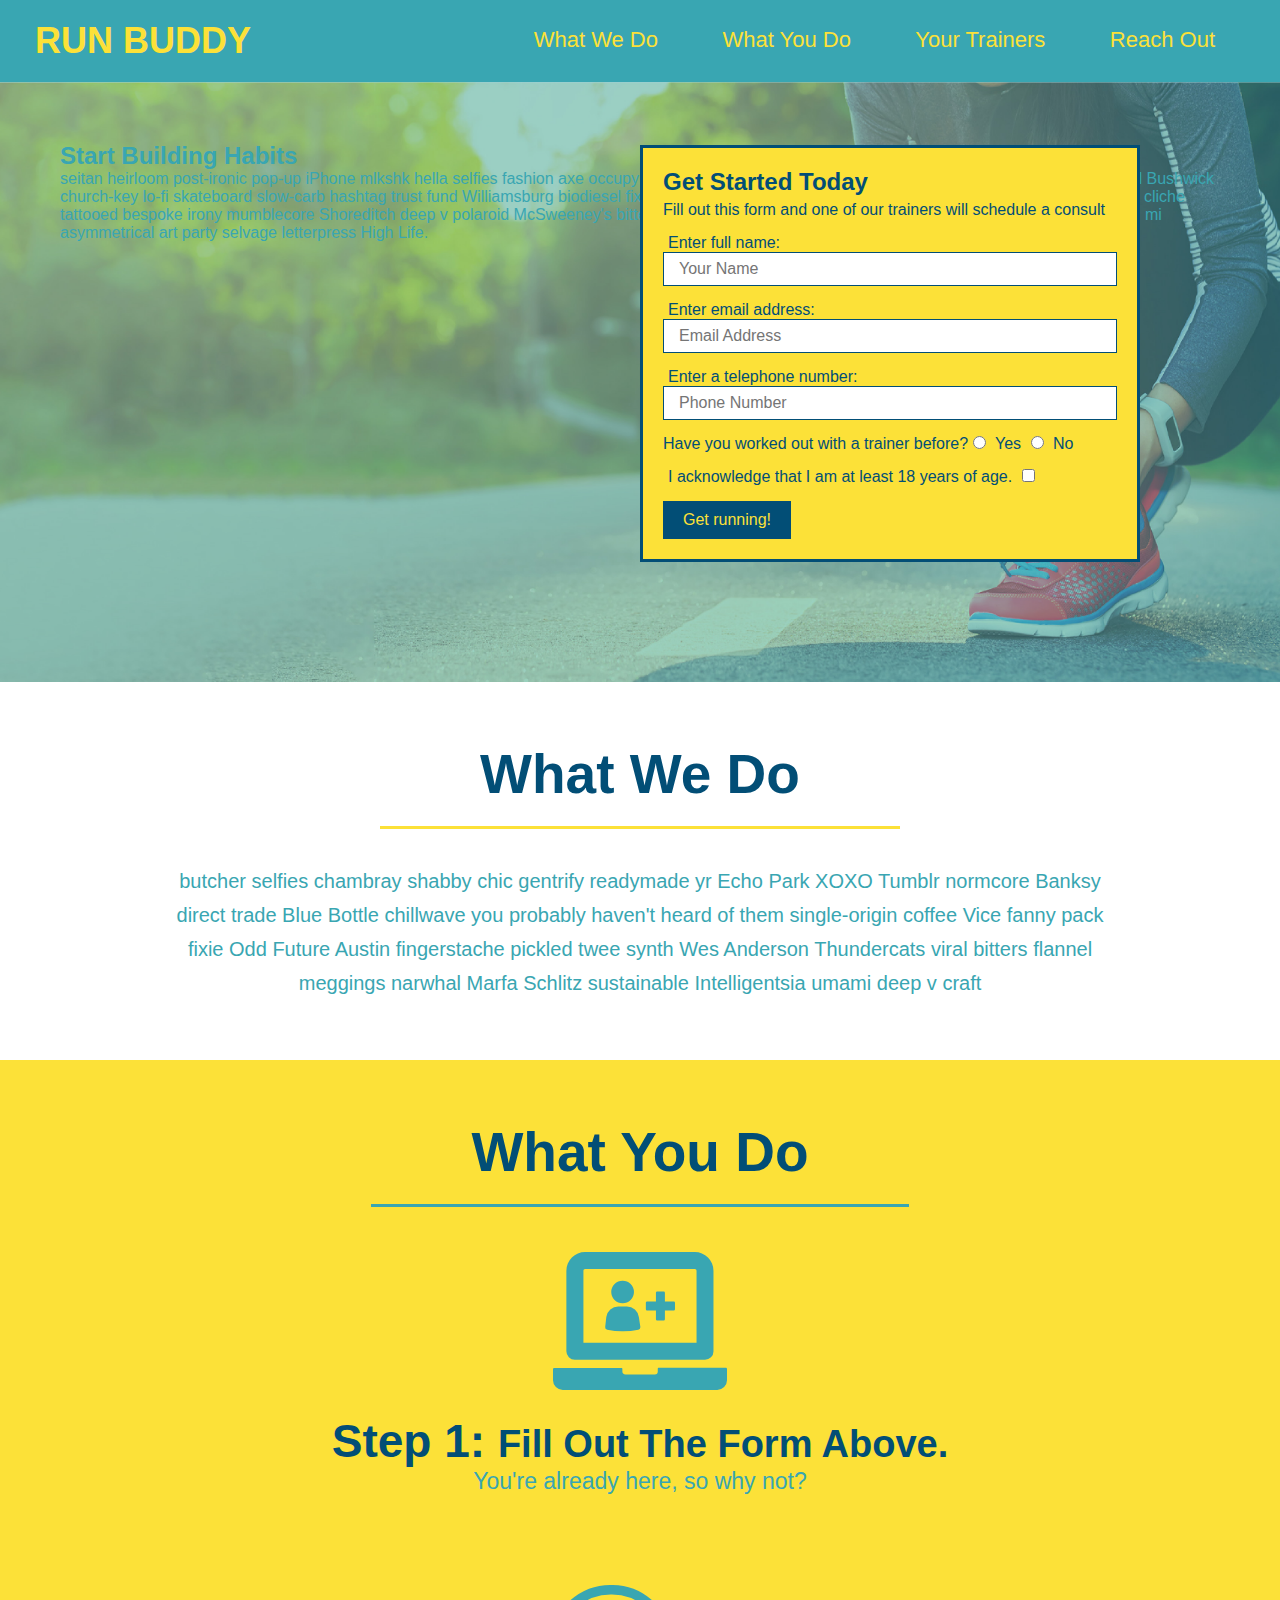
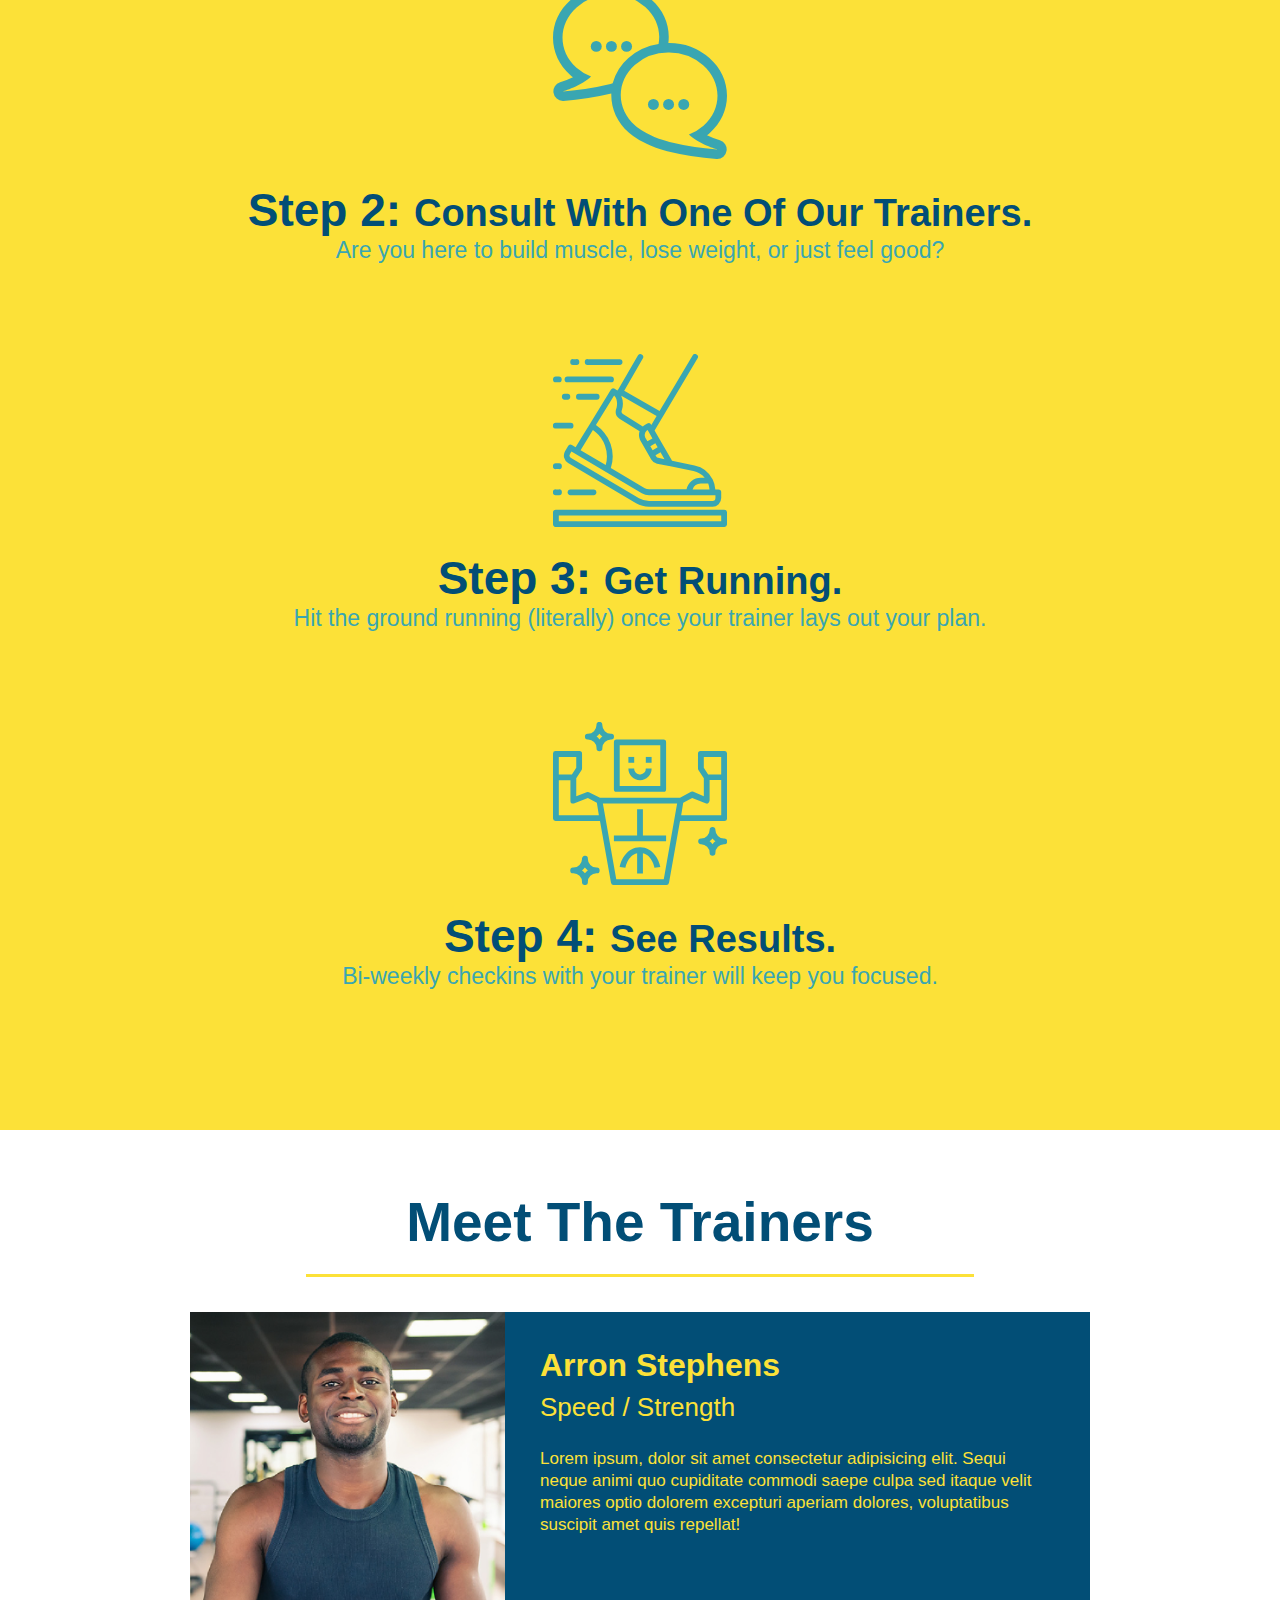
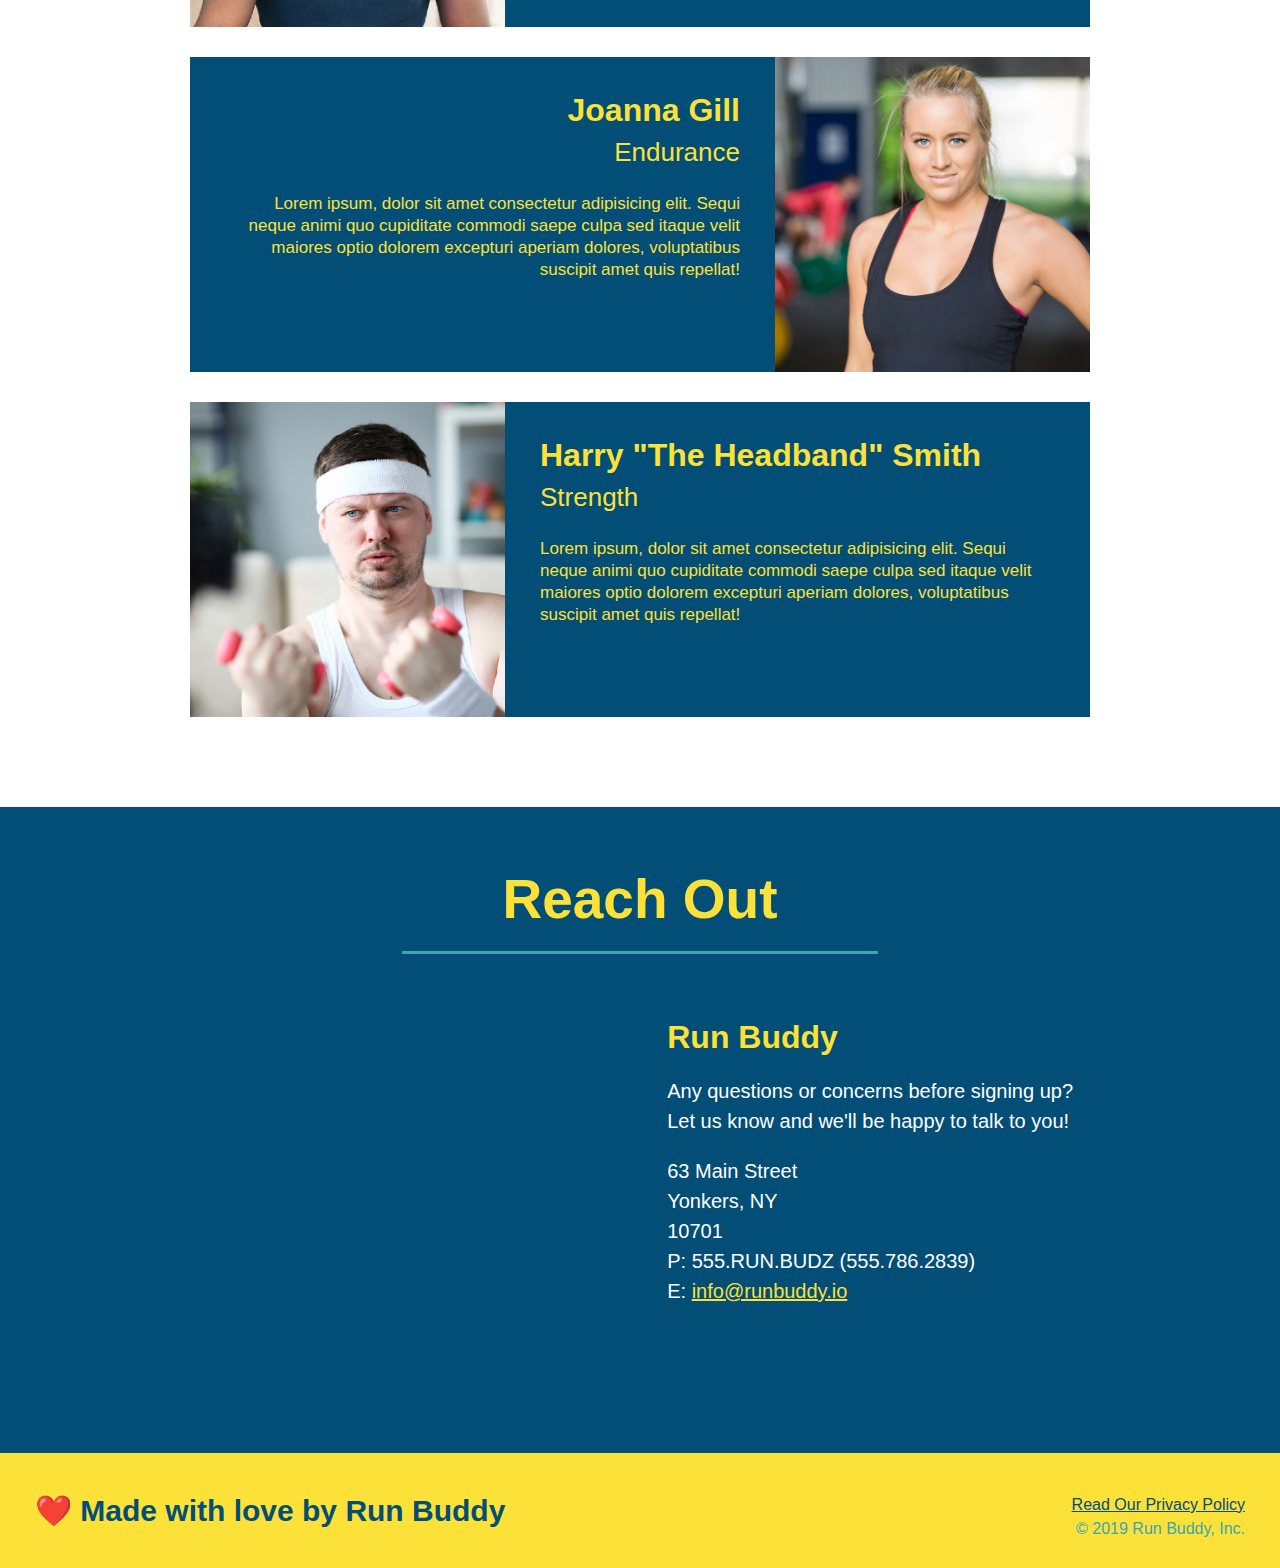
==== index.html @ 7b4b6ad9 "added content to hero, replace image" ====
<!DOCTYPE html>
<html lang="en">
<head>
    <meta charset="UTF-8" />

    <title>Run Buddy</title>

    <link rel="stylesheet" href="./assets/css/style.css" />
    
</head>

<body>
    <!--navigation-->
    <header>
        <h1>
            <a href="/">RUN BUDDY</a>
        </h1>
        <nav>
            <ul>
                <li>
                    <a href="#what-we-do">What We Do</a>
                </li>
                <li>
                    <a href="#what-you-do">What You Do</a>
                </li>
                <li>
                    <a href="#your-trainers">Your Trainers</a>
                </li>
                <li>
                    <a href="#reach-out">Reach Out</a>
                </li>
            </ul>
        </nav>
    </header>

    <!--Fill out form-->
    <section class="hero">
        <div class="hero-cta">
            <h2>Start Building Habits</h2>
            <p>seitan heirloom post-ironic pop-up iPhone mlkshk hella selfies fashion axe occupy readymade put a bird on it messenger bag Wes Anderson Schlitz plaid Bushwick church-key lo-fi skateboard slow-carb hashtag trust fund Williamsburg biodiesel fixie farm-to-table 8-bit banjo XOXO Banksy chillwave bicycle rights retro cliche tattooed bespoke irony mumblecore Shoreditch deep v polaroid McSweeney's bitters cray gentrify tofu Marfa you probably haven't heard of them yr banh mi asymmetrical art party selvage letterpress High Life.</p>
        </div>
        <div class="hero-form">
            <h3> Get Started Today</h3>
            <p>Fill out this form and one of our trainers will schedule a consult</p>
            <form>
                <label for="name">Enter full name:</label>
                <input type ="text" placeholder="Your Name" name="name" id="name" class="form-input"/>
                <label for="email">Enter email address:</label>
                <input type="email" placeholder="Email Address" name="email" id="email" class="form-input"/>
                <label for="phone">Enter a telephone number:</label>
                <input type="tel" placeholder="Phone Number" name="phone" id="phone" class="form-input"/>
                <p>
                    Have you worked out with a trainer before?
                    <input type="radio" name="trainer-confirm" id="trainer-yes" />
                    <label for="trainer-yes">Yes</label>
                    <input type="radio" name="trainer-confirm" id="trainer-no" />
                    <label for="trainer-no">No</label>
                </p>
                <p>
                    <label for="checkbox" >
                    I acknowledge that I am at least 18 years of age.
                    </label>
                    <input type="checkbox" name="age-confirm" id="checkbox" />
                </p>
                <button type="submit">
                    Get running!
                </button>

            </form>
        </div>
    </section>

    <!--'what we do' section-->
    <section id="what-we-do" class="intro">
         <h2 class="section-title primary-border">What We Do</h2>
         <p>
            butcher selfies chambray shabby chic gentrify readymade yr Echo Park XOXO Tumblr normcore Banksy direct trade Blue Bottle chillwave you probably haven't heard of them single-origin coffee Vice fanny pack fixie Odd Future Austin fingerstache pickled twee synth Wes Anderson Thundercats viral bitters flannel meggings narwhal Marfa Schlitz sustainable Intelligentsia umami deep v craft
         </p>
    </section>
    

    <!--'what you do' section-->
    <section id="what-you-do" class="steps">
        <h2 class="section-title secondary-border">What You Do</h2>
        
        <div>
            <img src="./assets/images/step-1.svg" alt="" />
            <h3>Step 1: <span>Fill Out The Form Above.</span></h3>
            <p>You're already here, so why not?</p>
        </div>

        <div>
            <img src="./assets/images/step-2.svg" alt="" />
            <h3>Step 2: <span>Consult With One Of Our Trainers.</span></h3>
            <p>Are you here to build muscle, lose weight, or just feel good?</p>
        </div>

        <div>
            <img src="./assets/images/step-3.svg" alt="" />
            <h3>Step 3: <span>Get Running.</span></h3>
            <p>Hit the ground running (literally) once your trainer lays out your plan.</p>
        </div>

        <div>
            <img src="./assets/images/step-4.svg" alt="" />
            <h3>Step 4: <span>See Results.</span></h3>
            <p>Bi-weekly checkins with your trainer will keep you focused.</p>
        </div>
    </section>
    
    <!--'meet the trainers' section-->
    <section id="your-trainers" class="trainers">
        <h2 class="section-title primary-border">
            Meet The Trainers
        </h2>
        <!--First Trainer-->
        <article class="trainer">
            <img src="./assets/images/trainer-1.jpg" alt="Arron Stephens" />
            <div class="trainer-bio text-left">
                <h3>Arron Stephens</h3>
                <h4>Speed / Strength</h4>
                <p>
                    Lorem ipsum, dolor sit amet consectetur adipisicing elit. Sequi neque animi quo cupiditate commodi saepe culpa sed
                    itaque velit maiores optio dolorem excepturi aperiam dolores, voluptatibus suscipit amet quis repellat!
                </p>
            </div>
        </article>
        <!--second trainer-->
        <article class="trainer"> 
            <div class="trainer-bio text-right">
                <h3>Joanna Gill</h3>
                <h4>Endurance</h4>
                <p>
                    Lorem ipsum, dolor sit amet consectetur adipisicing elit. Sequi neque animi quo cupiditate commodi saepe culpa sed
                    itaque velit maiores optio dolorem excepturi aperiam dolores, voluptatibus suscipit amet quis repellat!
                </p>
            </div>
            <img src="./assets/images/trainer-2.jpg" alt="Joanna Gill" />
        </article>
        <!--Third Trainer-->
        <article class="trainer">
            <img src="./assets/images/trainer-3.jpg" alt="Harry 'The Headband' Smith" />
            <div class="trainer-bio text-left">
                <h3>Harry "The Headband" Smith</h3>
                <h4>Strength</h4>
                <p>
                    Lorem ipsum, dolor sit amet consectetur adipisicing elit. Sequi neque animi quo cupiditate commodi saepe culpa sed
                    itaque velit maiores optio dolorem excepturi aperiam dolores, voluptatibus suscipit amet quis repellat!
                </p>
            </div>
        </article>


    </section>
    
    <!--'reach out' section-->
    <section id="reach-out" class="contact">
        <h2 class="section-title secondary-border">Reach Out</h2>
        <!--Map-->
        <div class="contact-info">
            <iframe src="https://www.google.com/maps/embed?pb=!1m18!1m12!1m3!1d188.3835367215967!2d-73.90098432814024!3d40.93467358596759!2m3!1f0!2f0!3f0!3m2!1i1024!2i768!4f13.1!3m3!1m2!1s0x89c2f270a17b4fbf%3A0x2b8d493e94a86e00!2s63%20Main%20St%2C%20Yonkers%2C%20NY%2010701!5e0!3m2!1sen!2sus!4v1645536592309!5m2!1sen!2sus"
            width="600" 
            height="450" 
            style="border:0;"
            allowfullscreen=""
            loading="lazy">
            </iframe>

        <!--Contact info-->
        <div>
            <h3>Run Buddy</h3>
            <p>
                Any questions or concerns before signing up?
                <br />
                Let us know and we'll be happy to talk to you!
            </p>
            <address>
                63 Main Street <br />
                Yonkers, NY<br />
                10701<br />
                P: 555.RUN.BUDZ (555.786.2839)<br />
                E: <a href="mailto:info@runbuddy.io">info@runbuddy.io</a>
            </address>
        </div>
        </div>
    </section>
    
    <!--footer-->
    <footer>
        <h2>❤️ Made with love by Run Buddy</h2>
        <div>
            <a href="./privacy-policy.html">Read Our Privacy Policy</a><br />
            &copy; 2019 Run Buddy, Inc.
        </div>
        
    </footer>
</body>
</html>
---- assets/css/style.css ----
* {
    margin: 0;
    padding: 0;
    box-sizing: border-box;
}


body {
    font-family: Arial, Helvetica, sans-serif;
    color: #39a6b2;
}

header {
    padding: 20px 35px;
    background-color: #39a6b2;
}

header h1 {
    font-weight: bold;
    font-size: 36px;
    color: #fce138;
    margin: 0;
    display: inline;
}

header a {
    text-decoration: none;
    color: #fce138;

}

header nav {
    float: right;
    margin: 7px 0;
}

header nav ul li {
    display: inline;
}

header nav ul li a {
    margin: 0 30px;
    font-weight: lighter;
    font-size: 22px;
}

footer {
    background: #fce138;
    width: 100%;
    padding: 40px 35px;
}

footer h2 {
    display: inline;
    color:#024e76;
    font-size: 30px;
    margin: 0;
}

footer div {
    float: right;
    line-height: 1.5;
    text-align: right;
}

footer a {
    color: #024e76;
}

section {
    padding:  60px;
}

.hero {
    background-image: url("../images/hero-bg.jpg");
    height: 600px;
    background-size: cover;
    background-position: center;
    position: relative;
}

.hero-form {
    color: #024e76;
    background-color: #fce138;
    padding: 20px;
    width: 500px;
    border: solid 3px #024e76;
    position: absolute;
    bottom: 120px;
    right: 140px;

}

.hero-form h3 {
    font-size: 24px;
    margin: 0;
}

.hero-form p {
    margin: 5px 0 15px 0;
}

.form-input {
    border: 1px solid #024e76;
    display: block;
    padding: 7px 15px;
    font-size: 16px;
    color: #024e76;
    width: 100%;
    margin-bottom: 15px;
}

.hero-form label {
    margin: 0 5px;
}

.hero-form button {
    background-color: #024e76;
    color: #fce138;
    padding: 10px 20px;
    border: none;
    font-size: 16px;
}

.intro {
    text-align: center;
}

.section-title {
    font-size: 55px;
    color: #024e76;
    margin-bottom: 35px;
    padding: 0 100px 20px 100px;
    border-bottom: 3px solid;
    display: inline-block;
}

.primary-border {
    border-color: #fce138;
}

.secondary-border {
    border-color: #39a6b2;
}

.intro p {
    line-height: 1.7;
    color: #39a6b2;
    width: 80%;
    font-size: 20px;
    margin: 0 auto;

}
.steps {
    text-align: center;
    background: #fce138;
}

.steps div {
    margin-bottom: 80px;
}

.steps img {
    width: 15%;
    margin: 10px 0;
}

.steps h3 {
    color: #024e76;
    font-size: 46px;
    margin-top: 10px;
}

.steps p {
    color: #39a6b2;
    font-size: 23px;
}

.steps span {
    font-size: 38px;
}

/*Trainers*/
.trainers {
    text-align: center;
}

.trainer {
    width: 900px;
    margin: 0 auto 30px auto;
    background: #024e76;
    color: #fce138;
    overflow: auto;
}

.trainer img {
    width: 35%;
    float: left;
}

.trainer-bio {
    padding: 35px;
    float: left;
    width: 65%;
}

.text-left {
    text-align: left;
}

.text-right {
    text-align: right;
}

.trainer-bio h3 {
    font-size: 32px;
    margin-bottom: 8px;
}

.trainer-bio h4 {
    font-weight: lighter;
    font-size: 26px;
    margin-bottom: 25px;
}

.trainer-bio p {
    font-size: 17px;
    line-height: 1.3;
}

/* Reach out */
.contact {
    text-align: center;
    background: #024e76;
}

.contact h2 {
    color: #fce138;
}

.contact-info iframe {
    width: 400px;
    height: 400px;
}

.contact-info div {
    width: 410px;
    display: inline-block;
    vertical-align: top;
    text-align: left;
    margin: 30px 0 0 60px;
    color: white;
}

.contact-info h3 {
    color: #fce138;
    font-size: 32px;
}

.contact-info p, .contact-info address {
    margin: 20px 0;
    line-height: 1.5;
    font-size: 20px;
    font-style: normal;
}

.contact-info a {
    color: #fce138;
}
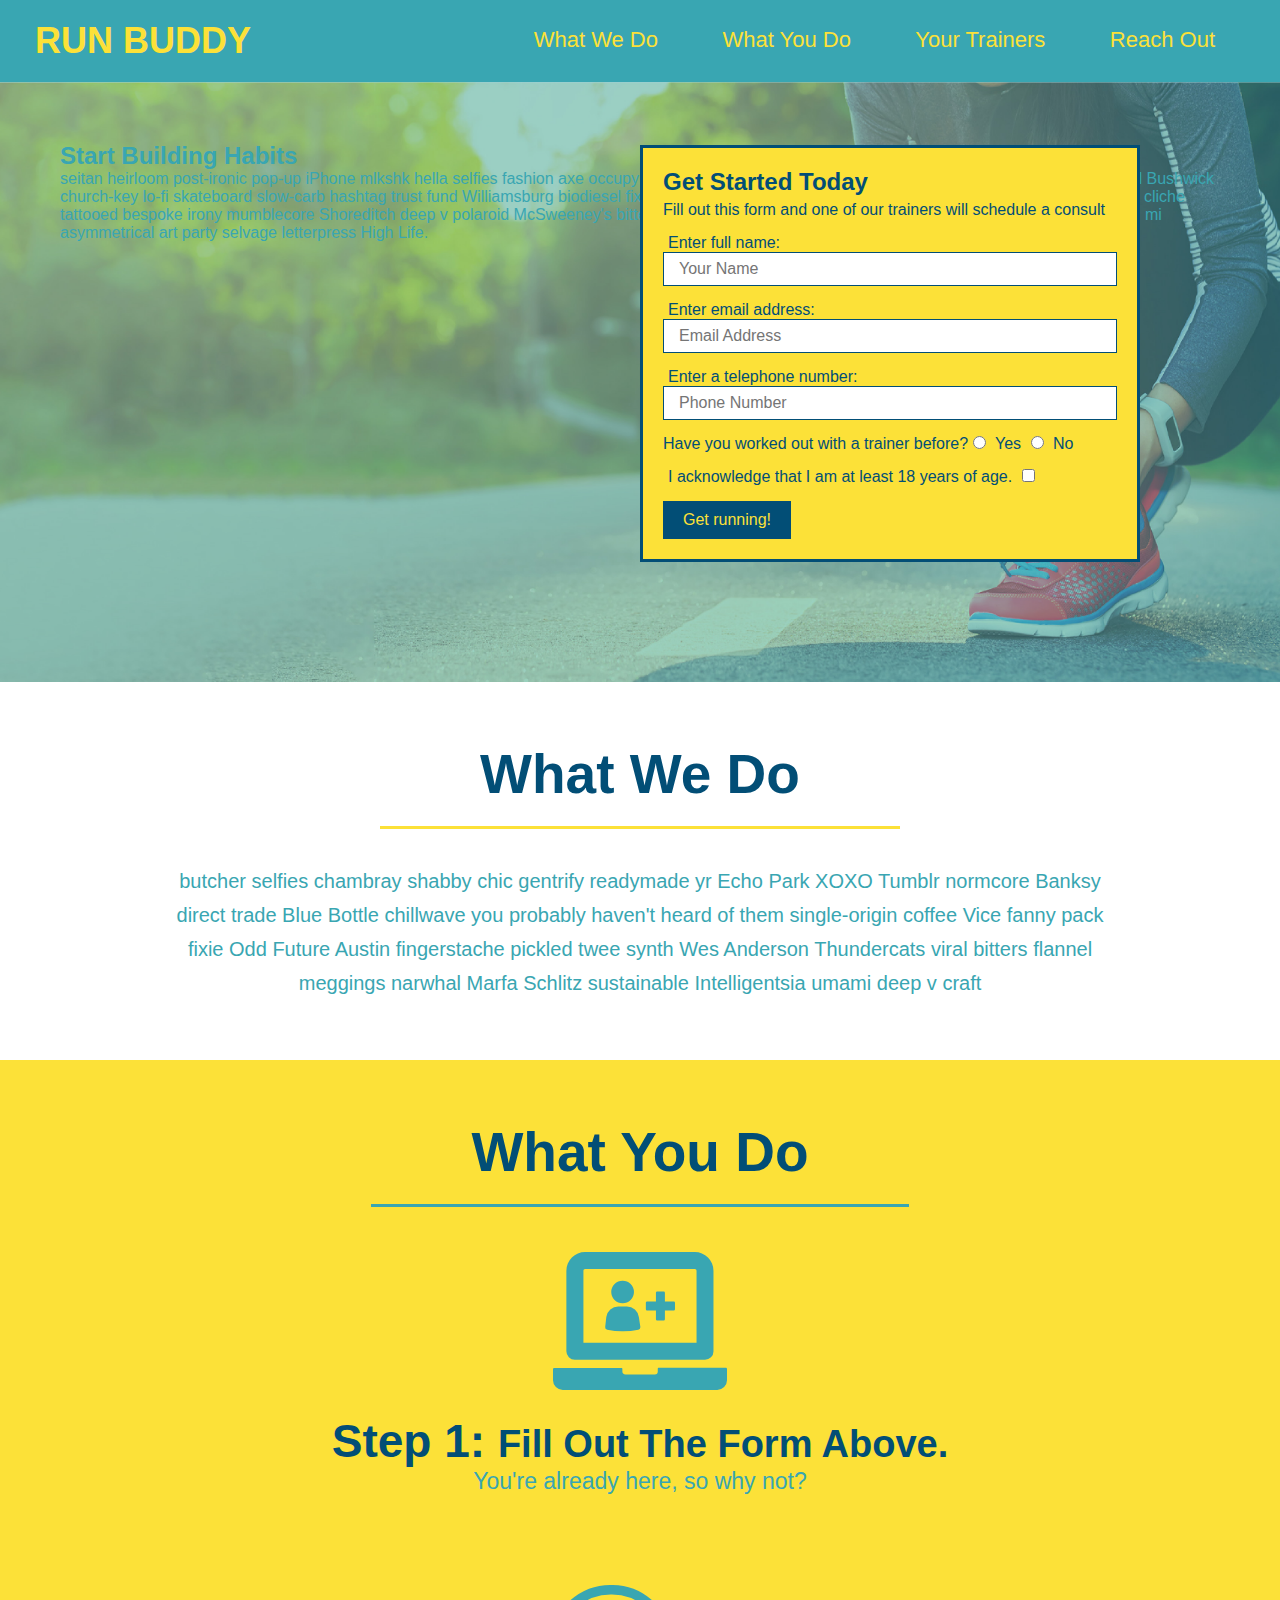
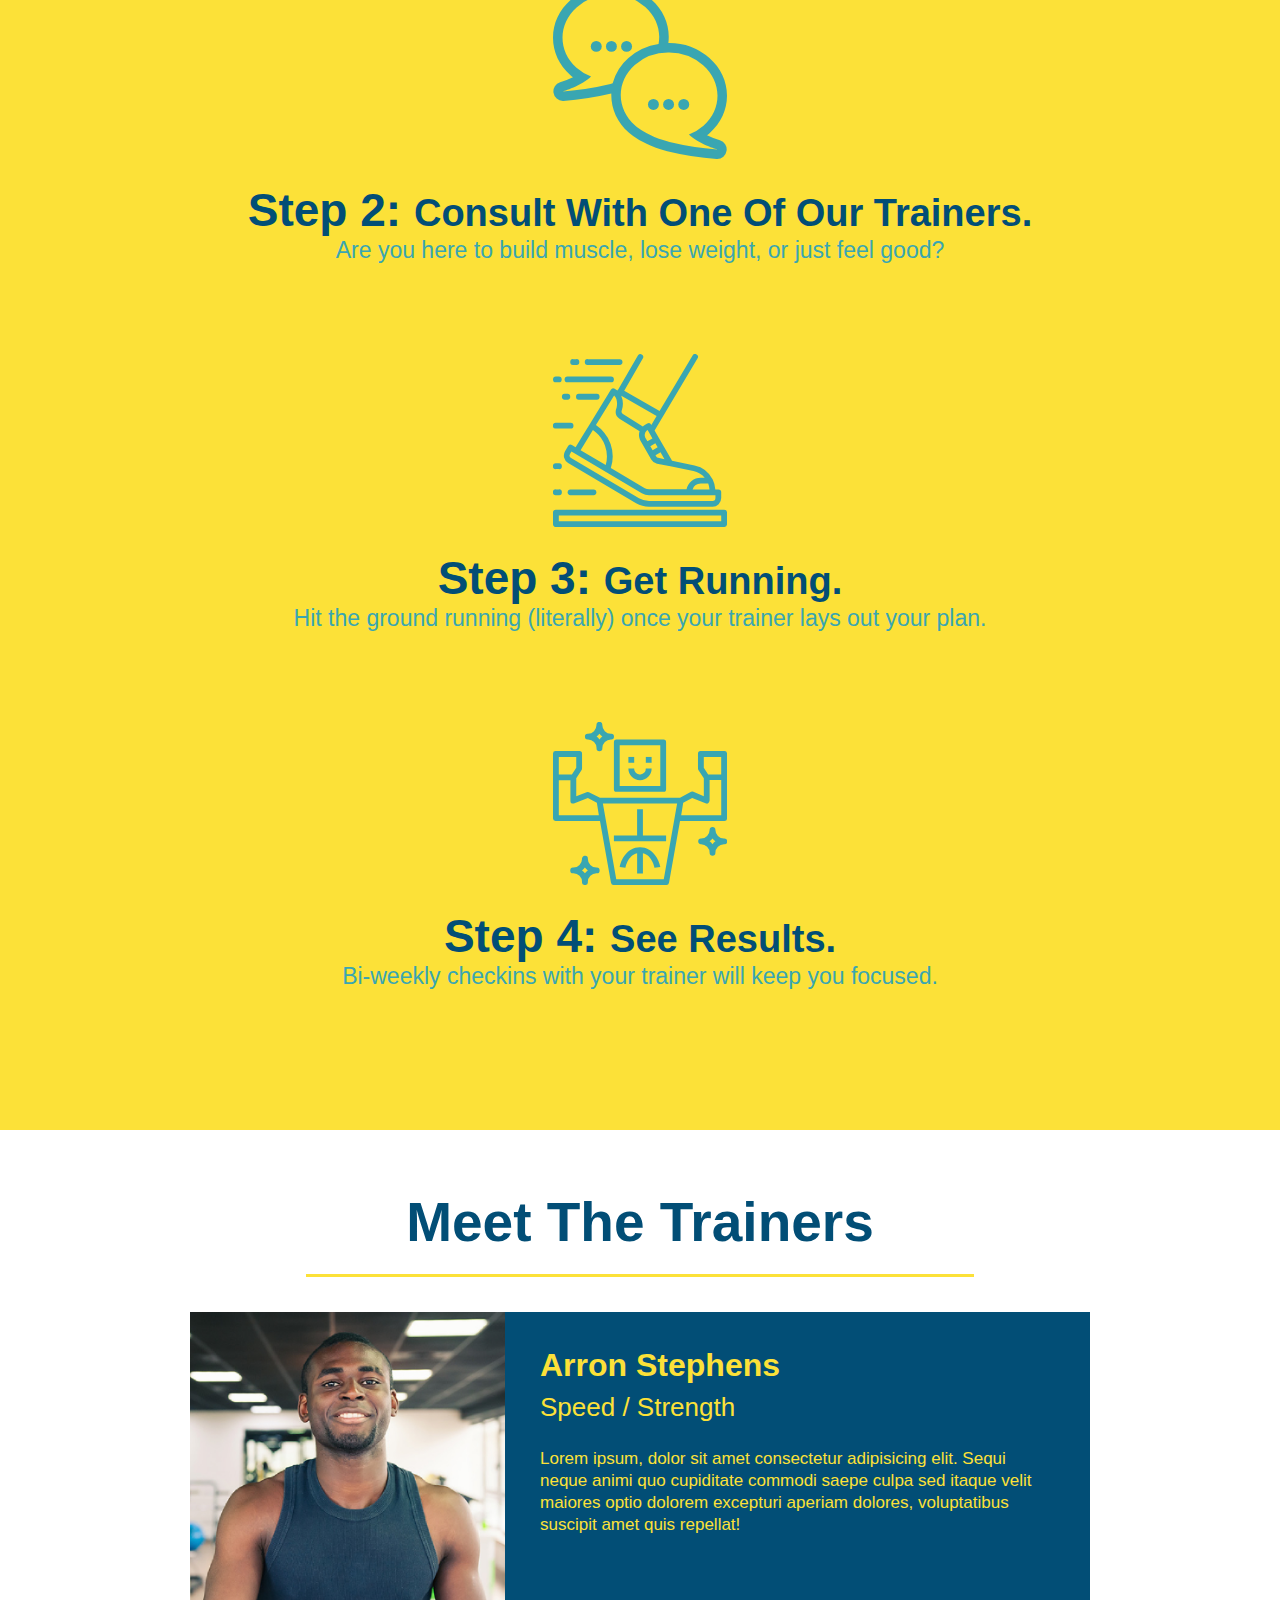
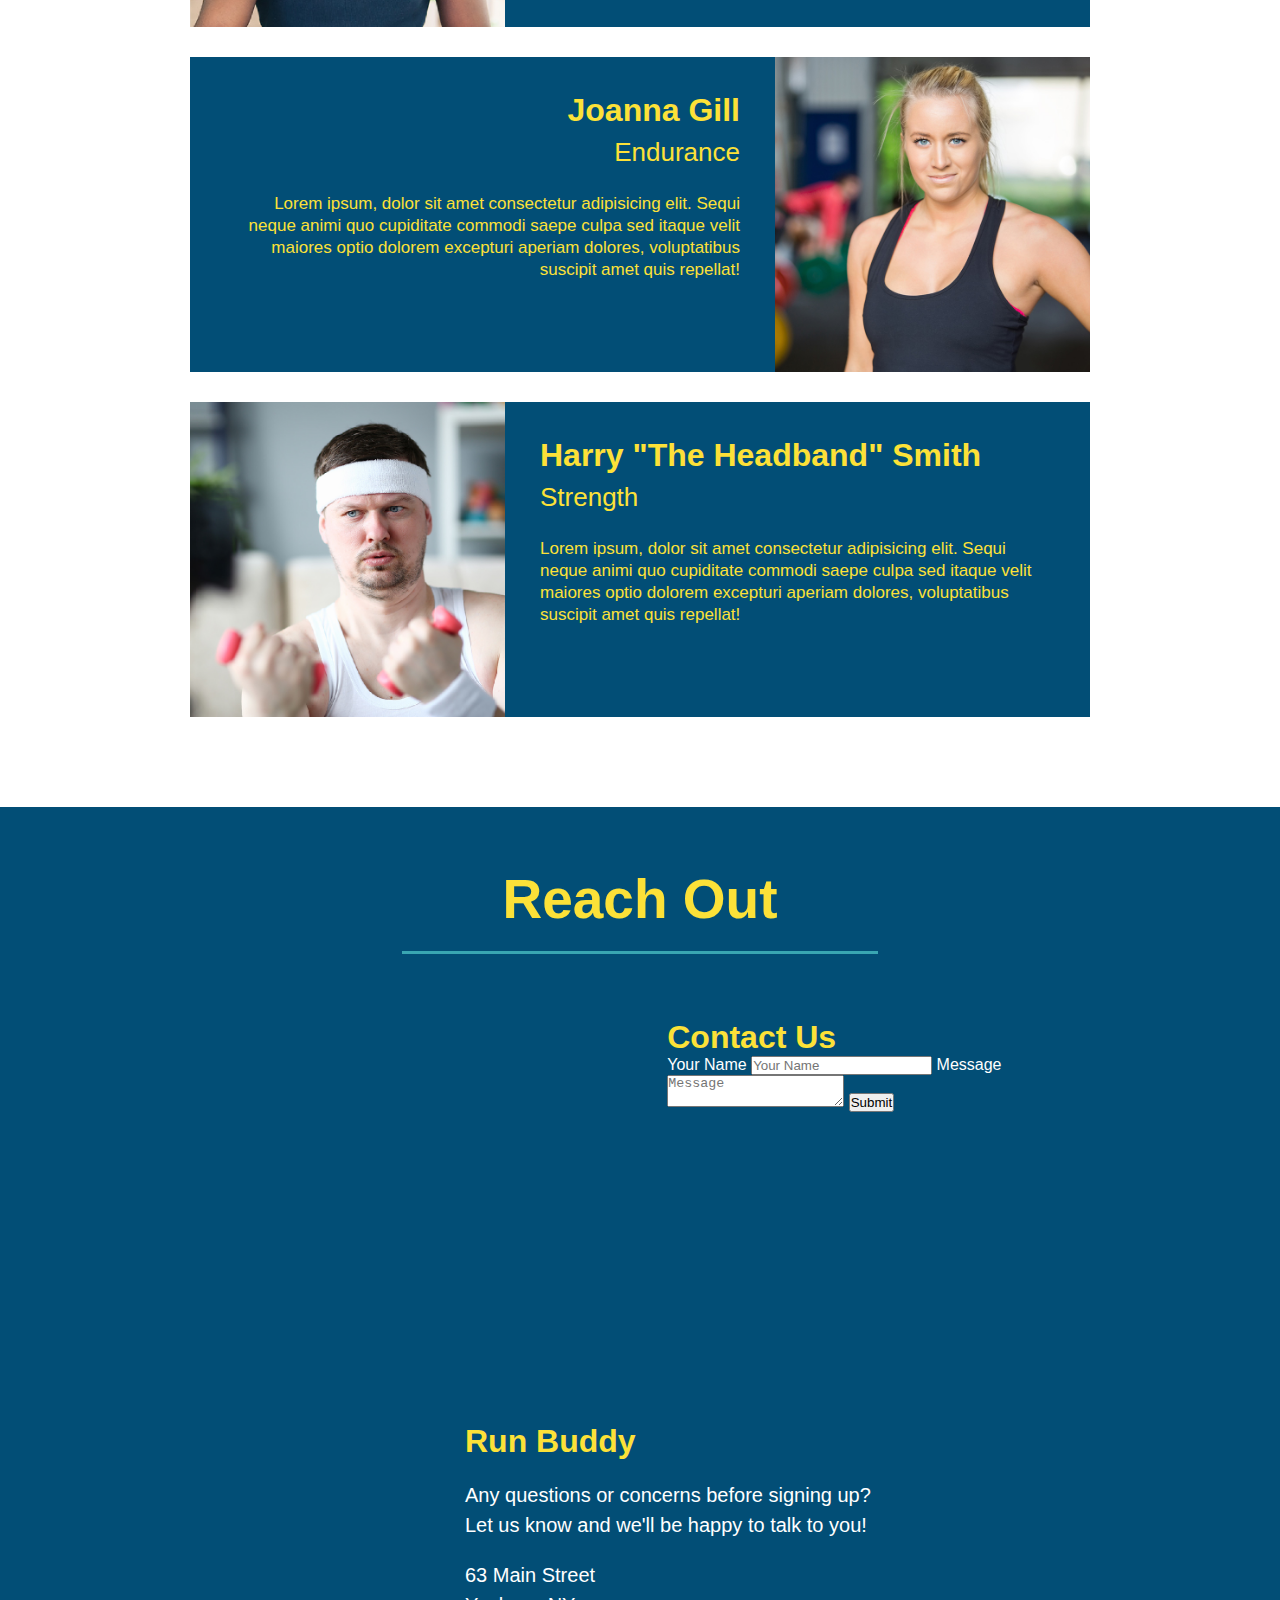
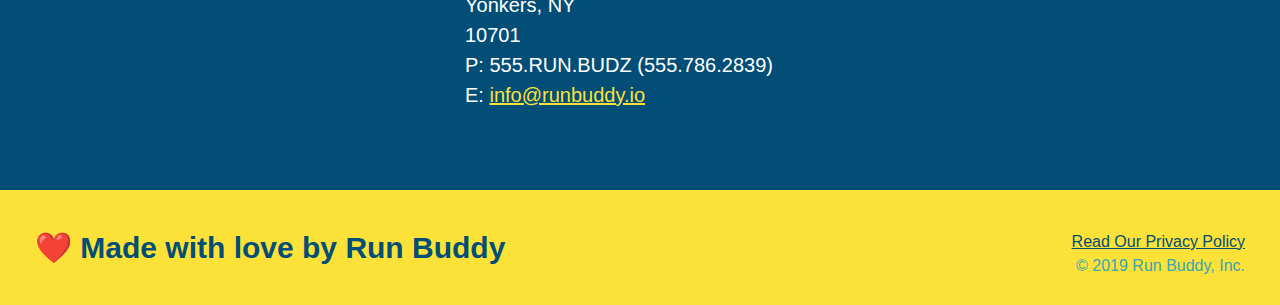
==== commit 6e80df3e: "add contact form" ====
--- a/index.html
+++ b/index.html
@@ -166,22 +166,35 @@
             loading="lazy">
             </iframe>
 
-        <!--Contact info-->
-        <div>
-            <h3>Run Buddy</h3>
-            <p>
-                Any questions or concerns before signing up?
-                <br />
-                Let us know and we'll be happy to talk to you!
-            </p>
-            <address>
-                63 Main Street <br />
-                Yonkers, NY<br />
-                10701<br />
-                P: 555.RUN.BUDZ (555.786.2839)<br />
-                E: <a href="mailto:info@runbuddy.io">info@runbuddy.io</a>
-            </address>
-        </div>
+            <div>
+                <h3>Contact Us</h3>
+                <form>
+                    <label for="contact-name">Your Name</label>
+                    <input type="text" id="contact-name" placeholder="Your Name" />
+
+                    <label for="contact-message">Message</label>
+                    <textarea id="contact-message" placeholder="Message"></textarea>
+                
+                    <button type="submit">Submit</button>
+                </form>
+            </div>
+            
+            <!--Contact info-->
+            <div>
+                <h3>Run Buddy</h3>
+                <p>
+                    Any questions or concerns before signing up?
+                    <br />
+                    Let us know and we'll be happy to talk to you!
+                </p>
+                <address>
+                    63 Main Street <br />
+                    Yonkers, NY<br />
+                    10701<br />
+                    P: 555.RUN.BUDZ (555.786.2839)<br />
+                    E: <a href="mailto:info@runbuddy.io">info@runbuddy.io</a>
+                </address>
+            </div>
         </div>
     </section>
     
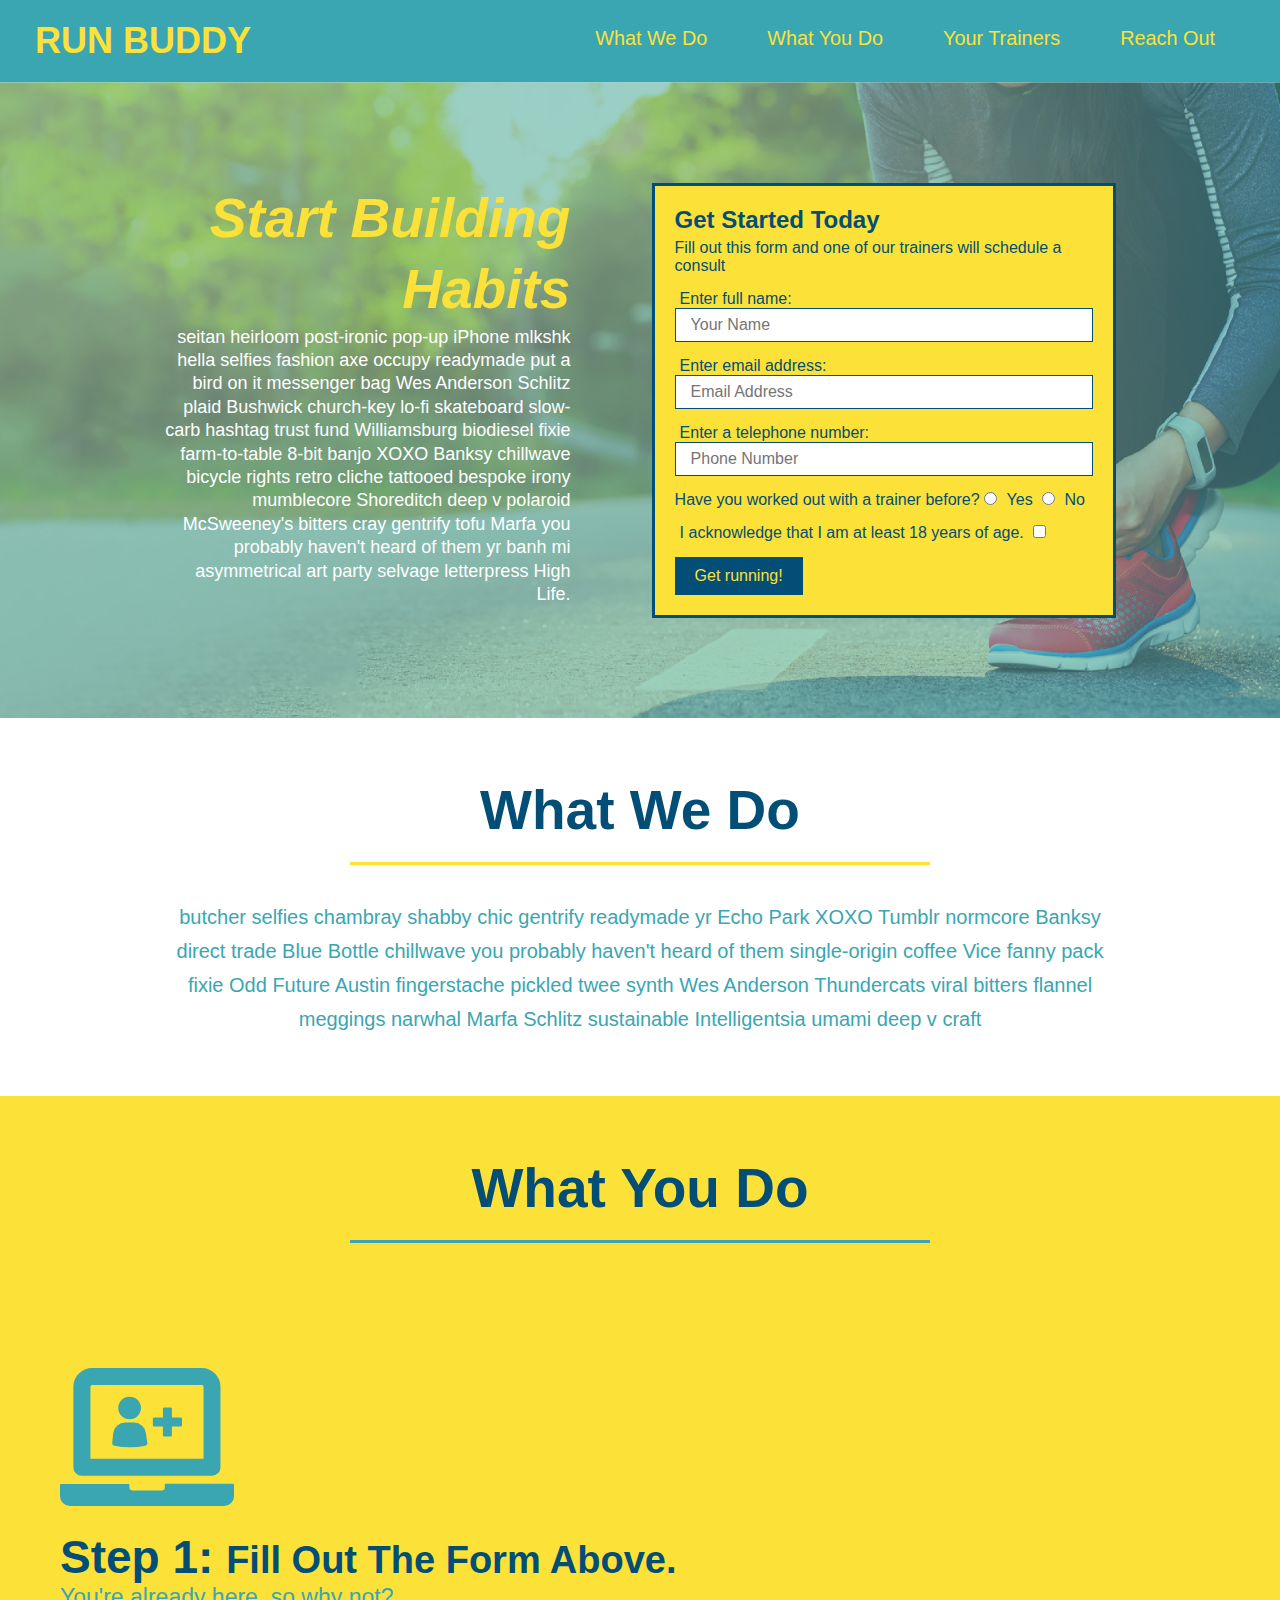
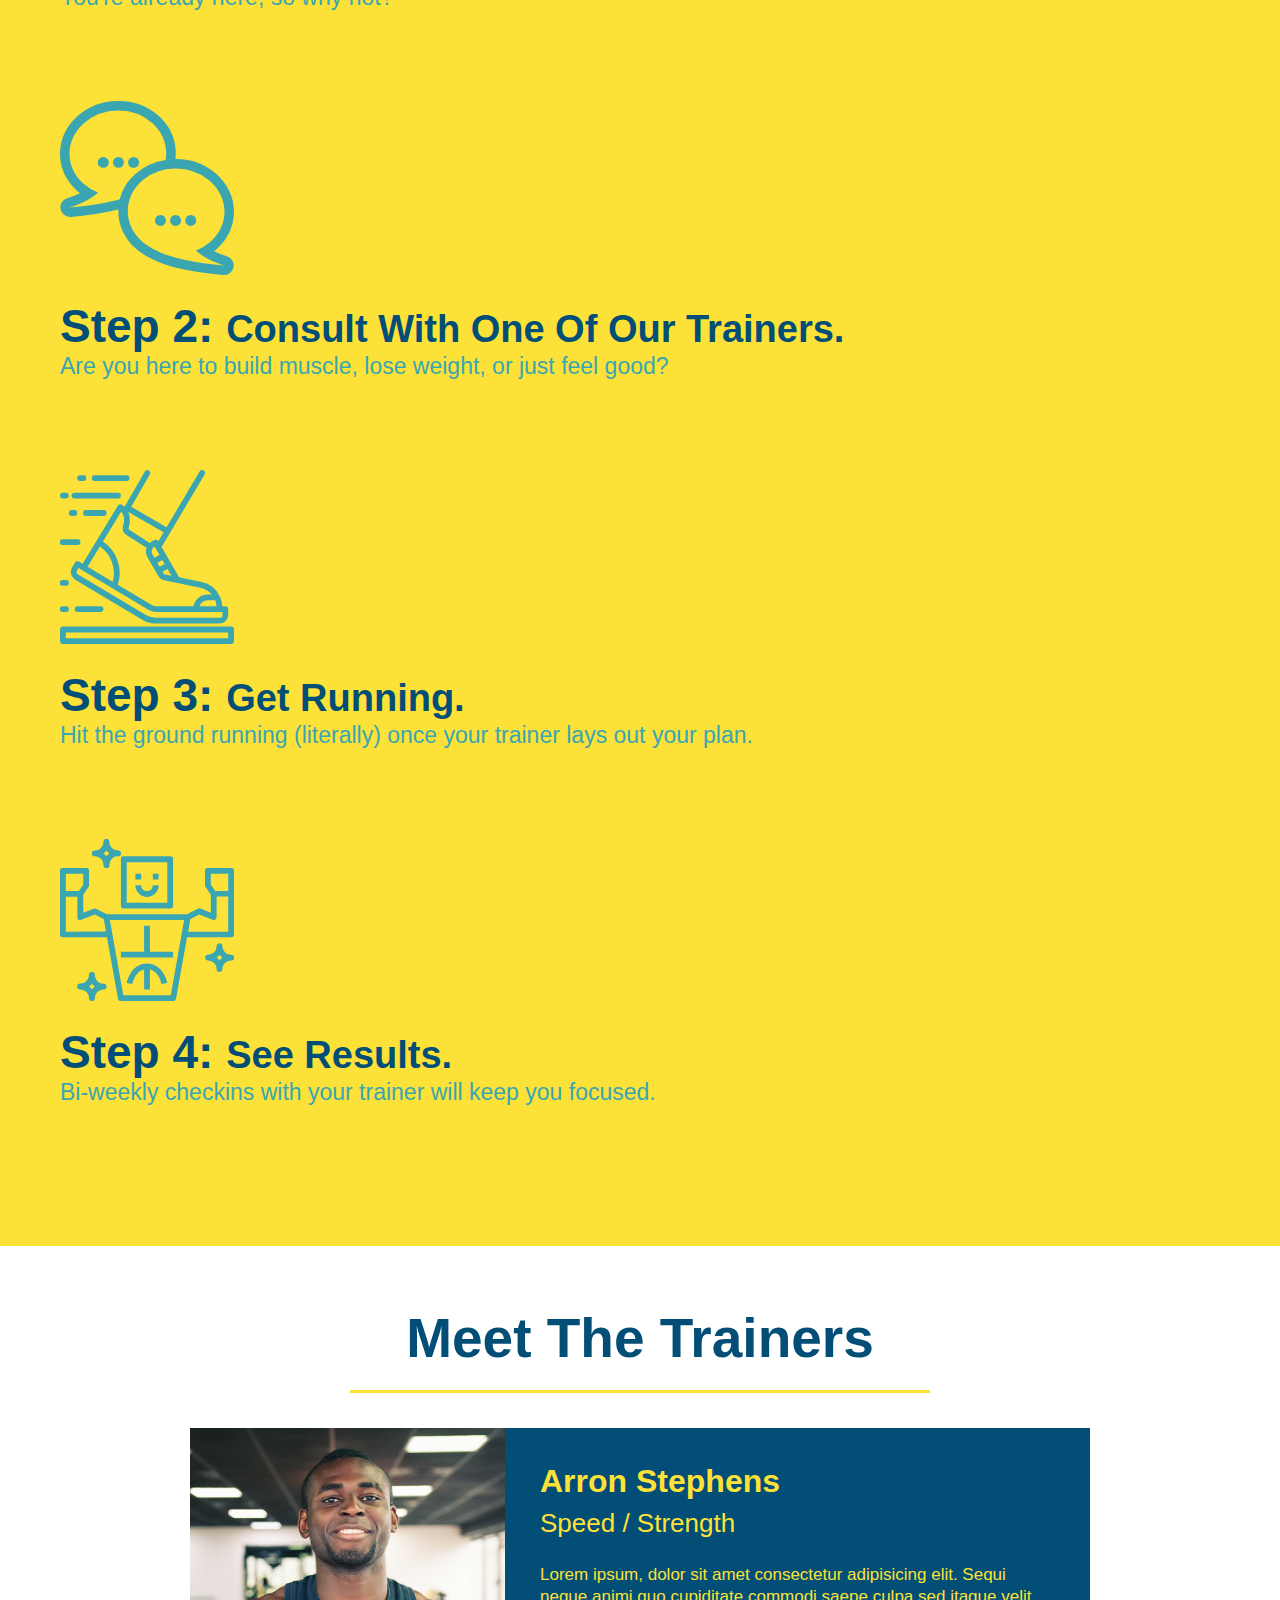
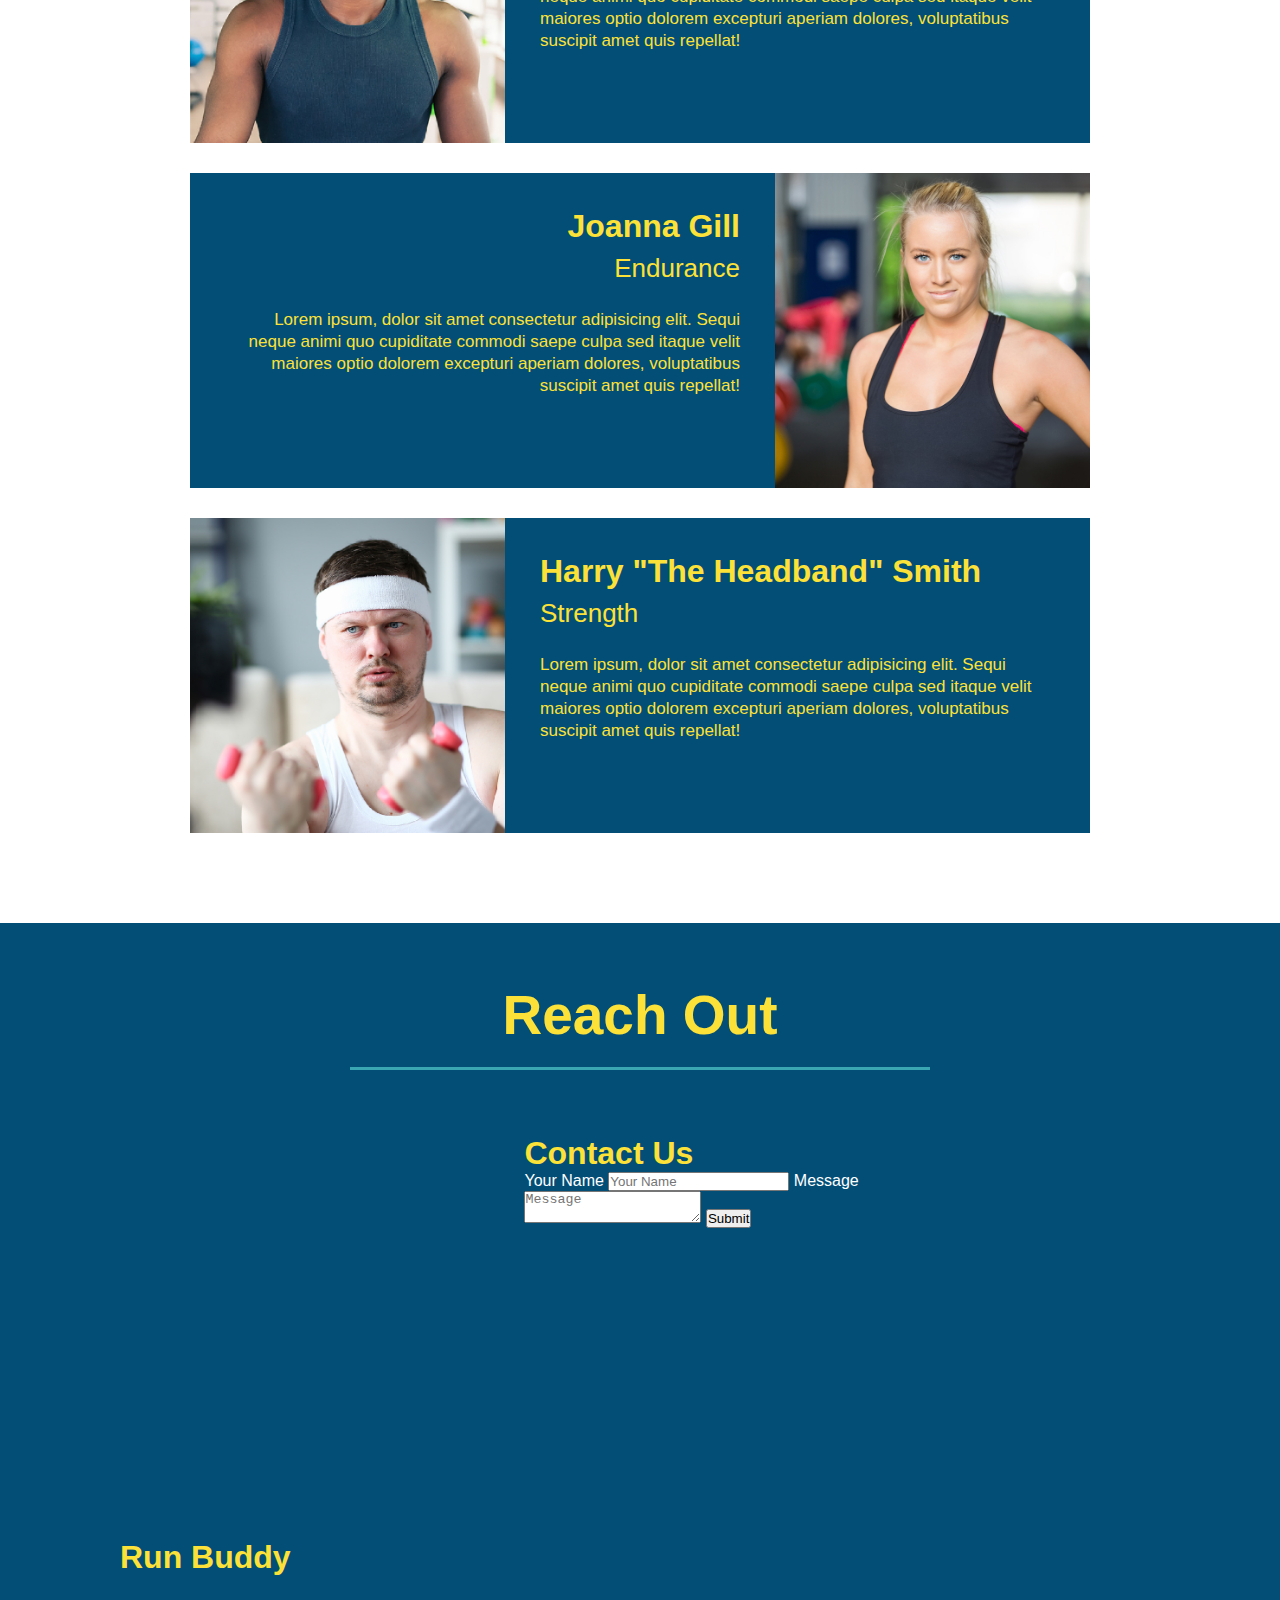
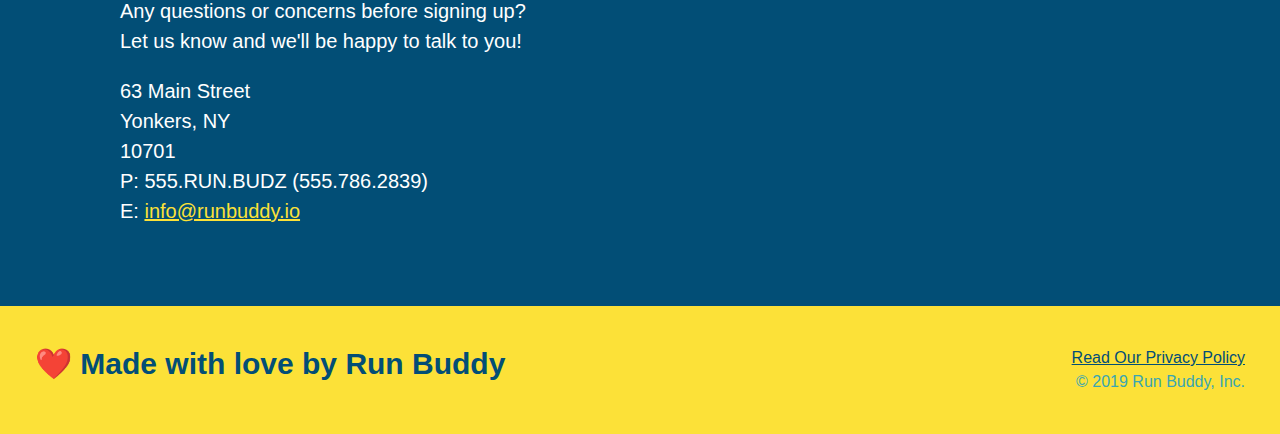
==== commit ccb55274: "section title flexboxes" ====
--- a/index.html
+++ b/index.html
@@ -72,17 +72,24 @@
 
     <!--'what we do' section-->
     <section id="what-we-do" class="intro">
-         <h2 class="section-title primary-border">What We Do</h2>
-         <p>
-            butcher selfies chambray shabby chic gentrify readymade yr Echo Park XOXO Tumblr normcore Banksy direct trade Blue Bottle chillwave you probably haven't heard of them single-origin coffee Vice fanny pack fixie Odd Future Austin fingerstache pickled twee synth Wes Anderson Thundercats viral bitters flannel meggings narwhal Marfa Schlitz sustainable Intelligentsia umami deep v craft
-         </p>
+        <div class="flex-row">
+            <h2 class="section-title primary-border">What We Do</h2>
+        </div>
+
+        <div class="flex-row">
+            <p>
+                butcher selfies chambray shabby chic gentrify readymade yr Echo Park XOXO Tumblr normcore Banksy direct trade Blue Bottle chillwave you probably haven't heard of them single-origin coffee Vice fanny pack fixie Odd Future Austin fingerstache pickled twee synth Wes Anderson Thundercats viral bitters flannel meggings narwhal Marfa Schlitz sustainable Intelligentsia umami deep v craft
+            </p>
+        </div>
     </section>
     
 
     <!--'what you do' section-->
     <section id="what-you-do" class="steps">
-        <h2 class="section-title secondary-border">What You Do</h2>
-        
+        <div class="flex-row">
+            <h2 class="section-title secondary-border">What You Do</h2>
+        </div>
+
         <div>
             <img src="./assets/images/step-1.svg" alt="" />
             <h3>Step 1: <span>Fill Out The Form Above.</span></h3>
@@ -110,9 +117,11 @@
     
     <!--'meet the trainers' section-->
     <section id="your-trainers" class="trainers">
-        <h2 class="section-title primary-border">
-            Meet The Trainers
-        </h2>
+        <div class="flex-row">
+            <h2 class="section-title primary-border">
+                Meet The Trainers
+            </h2>
+        </div>
         <!--First Trainer-->
         <article class="trainer">
             <img src="./assets/images/trainer-1.jpg" alt="Arron Stephens" />
@@ -155,7 +164,10 @@
     
     <!--'reach out' section-->
     <section id="reach-out" class="contact">
-        <h2 class="section-title secondary-border">Reach Out</h2>
+        <div class="flex-row">
+            <h2 class="section-title secondary-border">Reach Out</h2>
+        </div>
+
         <!--Map-->
         <div class="contact-info">
             <iframe src="https://www.google.com/maps/embed?pb=!1m18!1m12!1m3!1d188.3835367215967!2d-73.90098432814024!3d40.93467358596759!2m3!1f0!2f0!3f0!3m2!1i1024!2i768!4f13.1!3m3!1m2!1s0x89c2f270a17b4fbf%3A0x2b8d493e94a86e00!2s63%20Main%20St%2C%20Yonkers%2C%20NY%2010701!5e0!3m2!1sen!2sus!4v1645536592309!5m2!1sen!2sus"
--- a/assets/css/style.css
+++ b/assets/css/style.css
@@ -13,6 +13,9 @@
 header {
     padding: 20px 35px;
     background-color: #39a6b2;
+    display: flex;
+    justify-content: space-between;
+    flex-wrap: wrap;
 }
 
 header h1 {
@@ -20,7 +23,6 @@
     font-size: 36px;
     color: #fce138;
     margin: 0;
-    display: inline;
 }
 
 header a {
@@ -30,35 +32,39 @@
 }
 
 header nav {
-    float: right;
     margin: 7px 0;
 }
 
-header nav ul li {
-    display: inline;
+header nav ul {
+    display: flex;
+    flex-wrap: wrap;
+    justify-content: space-between;
+    align-items: center;
+    list-style: none;
 }
 
 header nav ul li a {
     margin: 0 30px;
     font-weight: lighter;
-    font-size: 22px;
+    font-size: 1.55vw;
 }
 
 footer {
     background: #fce138;
     width: 100%;
     padding: 40px 35px;
+    display: flex;
+    justify-content: space-between;
+    flex-wrap: wrap;
 }
 
 footer h2 {
-    display: inline;
     color:#024e76;
     font-size: 30px;
     margin: 0;
 }
 
 footer div {
-    float: right;
     line-height: 1.5;
     text-align: right;
 }
@@ -73,22 +79,35 @@
 
 .hero {
     background-image: url("../images/hero-bg.jpg");
-    height: 600px;
     background-size: cover;
     background-position: center;
-    position: relative;
+    display: flex;
+    justify-content: center;
+    flex-wrap: wrap;
+}
+
+.hero-cta {
+    width: 35%;
+    text-align: right;
+    margin: 3.5%;
+    color: #fff;
+    font-size: 18px;
+    line-height: 1.3;
+}
+
+.hero-cta h2 {
+    font-style: italic;
+    font-size: 55px;
+    color: #fce138;
 }
 
 .hero-form {
     color: #024e76;
     background-color: #fce138;
     padding: 20px;
-    width: 500px;
     border: solid 3px #024e76;
-    position: absolute;
-    bottom: 120px;
-    right: 140px;
-
+    width: 40%;
+    margin: 3.5%;
 }
 
 .hero-form h3 {
@@ -122,17 +141,14 @@
     font-size: 16px;
 }
 
-.intro {
-    text-align: center;
-}
-
 .section-title {
     font-size: 55px;
     color: #024e76;
-    margin-bottom: 35px;
-    padding: 0 100px 20px 100px;
     border-bottom: 3px solid;
-    display: inline-block;
+    padding-bottom: 20px;
+    text-align: center;
+    margin: 0 auto 35px auto;
+    width: 50%;
 }
 
 .primary-border {
@@ -149,10 +165,10 @@
     width: 80%;
     font-size: 20px;
     margin: 0 auto;
+    text-align: center;
 
 }
 .steps {
-    text-align: center;
     background: #fce138;
 }
 
@@ -182,7 +198,7 @@
 
 /*Trainers*/
 .trainers {
-    text-align: center;
+
 }
 
 .trainer {
@@ -230,7 +246,6 @@
 
 /* Reach out */
 .contact {
-    text-align: center;
     background: #024e76;
 }
 
@@ -266,4 +281,9 @@
 
 .contact-info a {
     color: #fce138;
+}
+
+/* Flex */
+.flex-row {
+    display: flex;
 }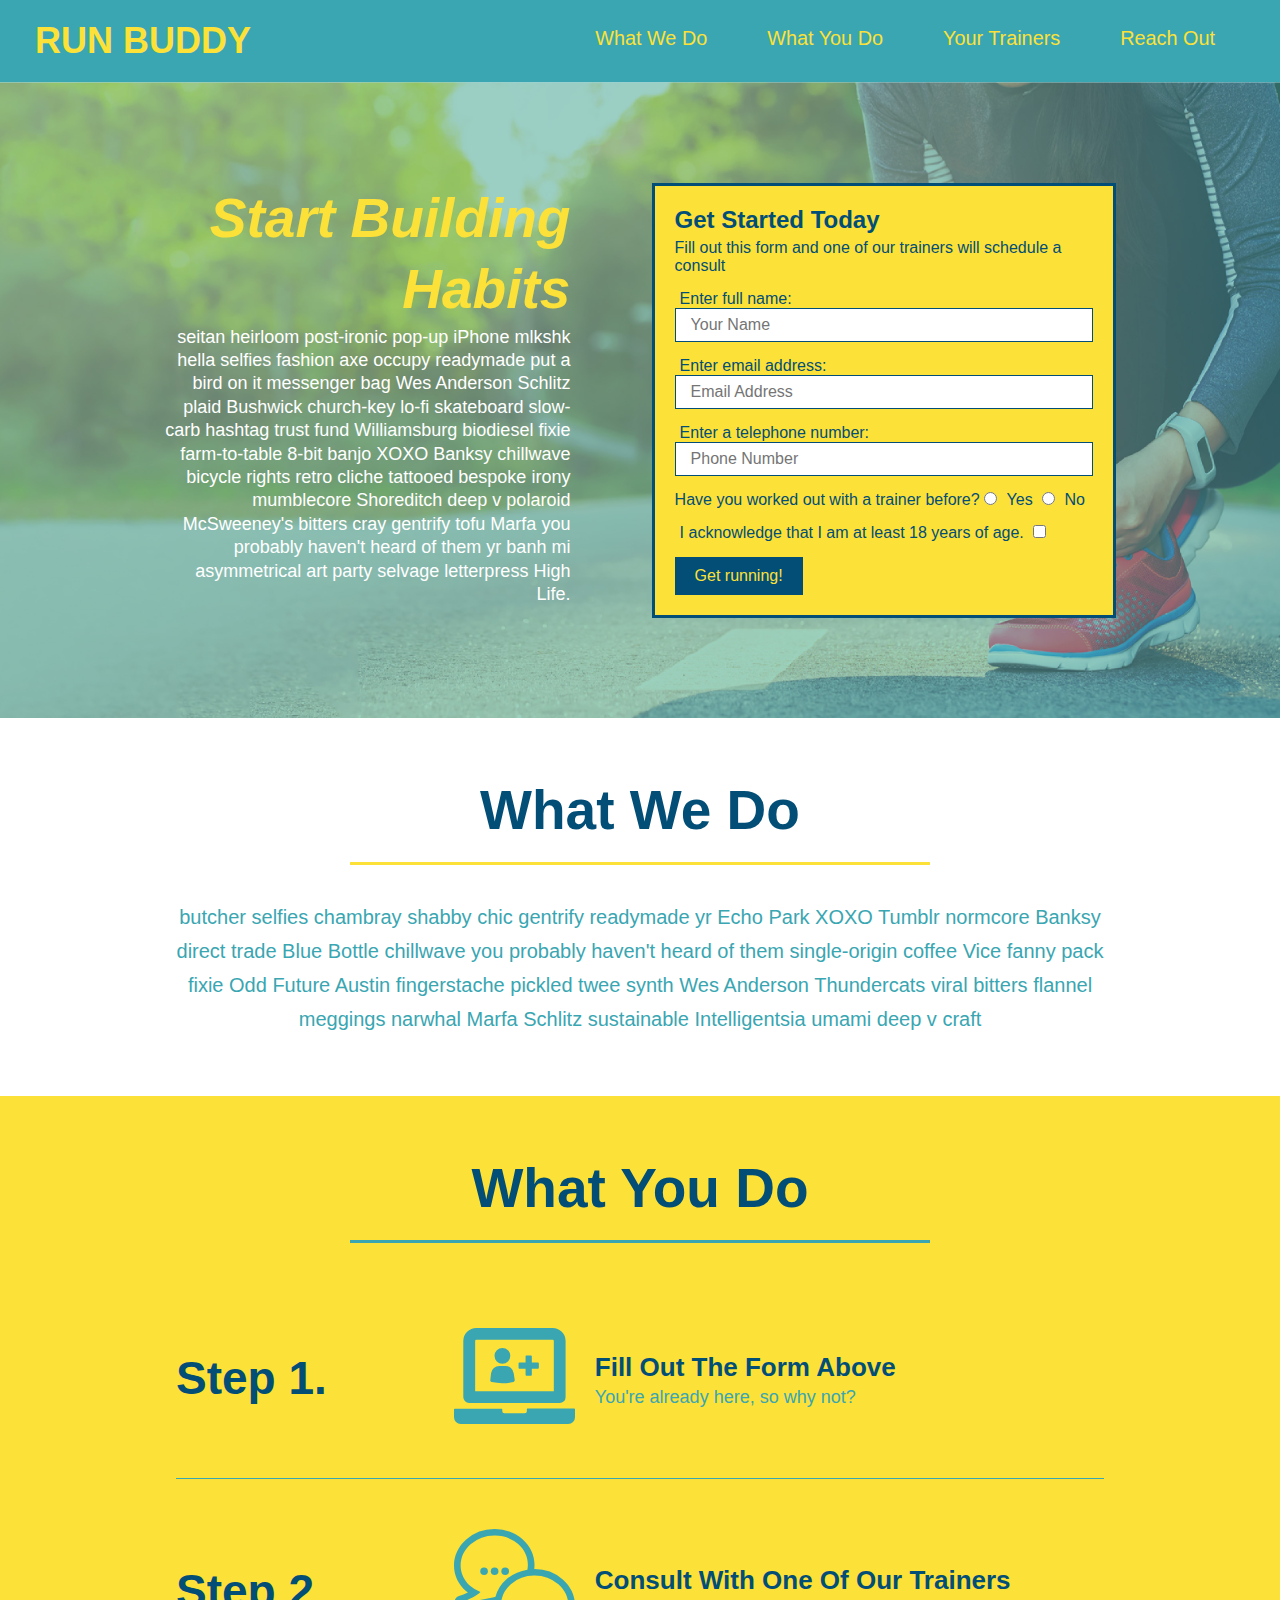
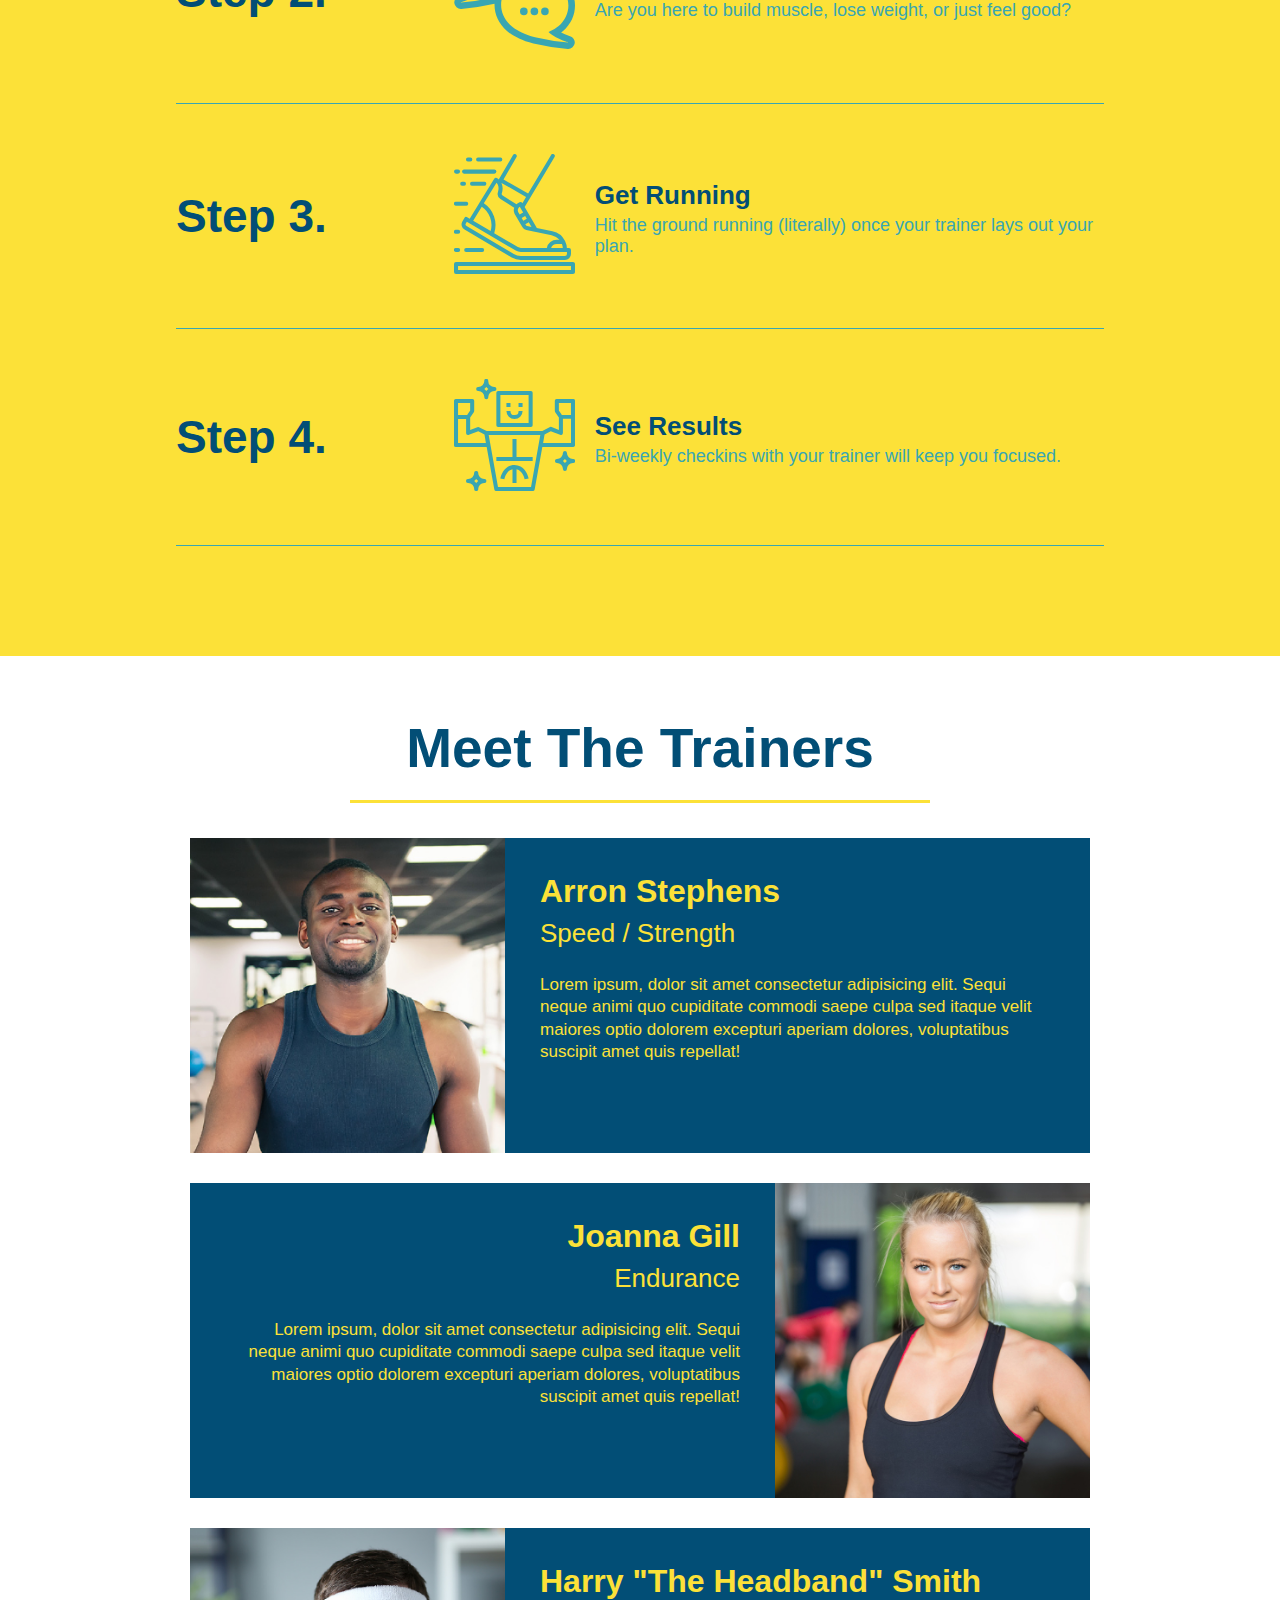
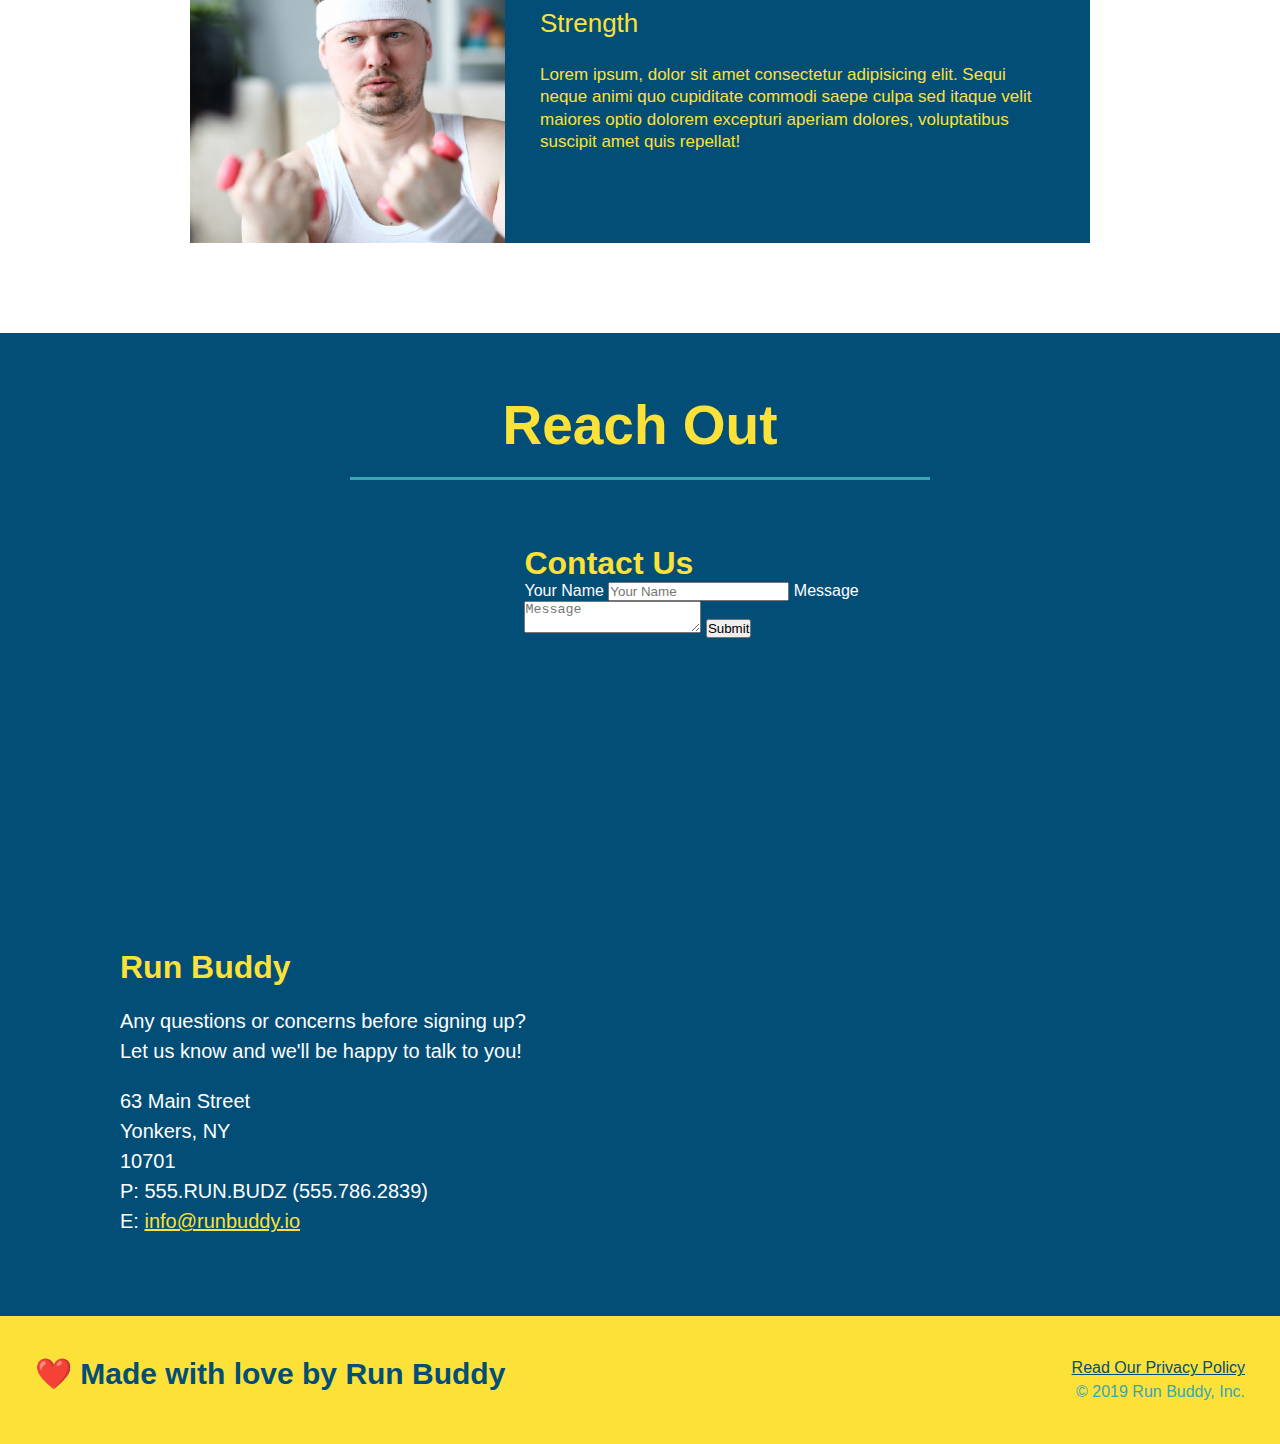
==== commit 4bf78eec: "add flexbox to the steps" ====
--- a/index.html
+++ b/index.html
@@ -90,29 +90,58 @@
             <h2 class="section-title secondary-border">What You Do</h2>
         </div>
 
-        <div>
-            <img src="./assets/images/step-1.svg" alt="" />
-            <h3>Step 1: <span>Fill Out The Form Above.</span></h3>
-            <p>You're already here, so why not?</p>
-        </div>
-
-        <div>
-            <img src="./assets/images/step-2.svg" alt="" />
-            <h3>Step 2: <span>Consult With One Of Our Trainers.</span></h3>
-            <p>Are you here to build muscle, lose weight, or just feel good?</p>
-        </div>
-
-        <div>
-            <img src="./assets/images/step-3.svg" alt="" />
-            <h3>Step 3: <span>Get Running.</span></h3>
-            <p>Hit the ground running (literally) once your trainer lays out your plan.</p>
-        </div>
-
-        <div>
-            <img src="./assets/images/step-4.svg" alt="" />
-            <h3>Step 4: <span>See Results.</span></h3>
-            <p>Bi-weekly checkins with your trainer will keep you focused.</p>
-        </div>
+        <div class="step">
+            <h3>Step 1.</h3>
+            <div class="step-info">
+                <div class="step-img">
+                    <img src="./assets/images/step-1.svg" alt="" />
+                </div>
+                <div class="step-text">
+                    <h4>Fill Out The Form Above</h4>
+                    <p>You're already here, so why not?</p>
+                </div>
+            </div>
+        </div>
+
+        <div class="step">
+            <h3>Step 2.</h3>
+            <div class="step-info">
+                <div class="step-img">
+                    <img src="./assets/images/step-2.svg" alt="" />
+                </div>
+                <div class="step-text">
+                    <h4>Consult With One Of Our Trainers</h4>
+                    <p>Are you here to build muscle, lose weight, or just feel good?</p>
+                </div>
+            </div>
+        </div>
+
+        <div class="step">
+            <h3>Step 3.</h3>
+            <div class="step-info">
+                <div class="step-img">
+                    <img src="./assets/images/step-3.svg" alt="" />
+                </div>
+                <div class="step-text">
+                    <h4>Get Running</h4>
+                    <p>Hit the ground running (literally) once your trainer lays out your plan.</p>
+                </div>
+            </div>
+        </div>
+
+        <div class="step">
+            <h3>Step 4.</h3>
+            <div class="step-info">
+                <div class="step-img">
+                    <img src="./assets/images/step-4.svg" alt="" />
+                </div>
+                <div class="step-text">
+                    <h4>See Results</h4>
+                    <p>Bi-weekly checkins with your trainer will keep you focused.</p>
+                </div>
+            </div>
+        </div>
+
     </section>
     
     <!--'meet the trainers' section-->
--- a/assets/css/style.css
+++ b/assets/css/style.css
@@ -172,35 +172,55 @@
     background: #fce138;
 }
 
-.steps div {
-    margin-bottom: 80px;
-}
-
-.steps img {
-    width: 15%;
-    margin: 10px 0;
-}
-
-.steps h3 {
+.step {
+    margin: 50px auto;
+    padding-bottom: 50px;
+    width: 80%;
+    border-bottom: 1px solid #39a6b2;
+    display: flex;
+    flex-wrap: wrap;
+    align-items: center;
+    justify-content: space-between;
+}
+
+.step h3 {
     color: #024e76;
     font-size: 46px;
-    margin-top: 10px;
-}
-
-.steps p {
+    flex: 1 30%;
+}
+
+.step-info {
+    display: flex;
+    flex: 2 70%;
+    flex-wrap: wrap;
+    align-items: center;
+}
+
+.step-img {
+    flex: 1 12%;
+    margin-right: 20px;
+}
+
+.step-img img {
+    max-width: 100%;
+}
+
+.step-text {
+    flex: 12;
+}
+
+.step-text h4 {
+    font-size: 26px;
+    line-height: 1.5;
+    color: #024e76;
+}
+
+.step-text p {
     color: #39a6b2;
-    font-size: 23px;
-}
-
-.steps span {
-    font-size: 38px;
+    font-size: 18px;
 }
 
 /*Trainers*/
-.trainers {
-
-}
-
 .trainer {
     width: 900px;
     margin: 0 auto 30px auto;
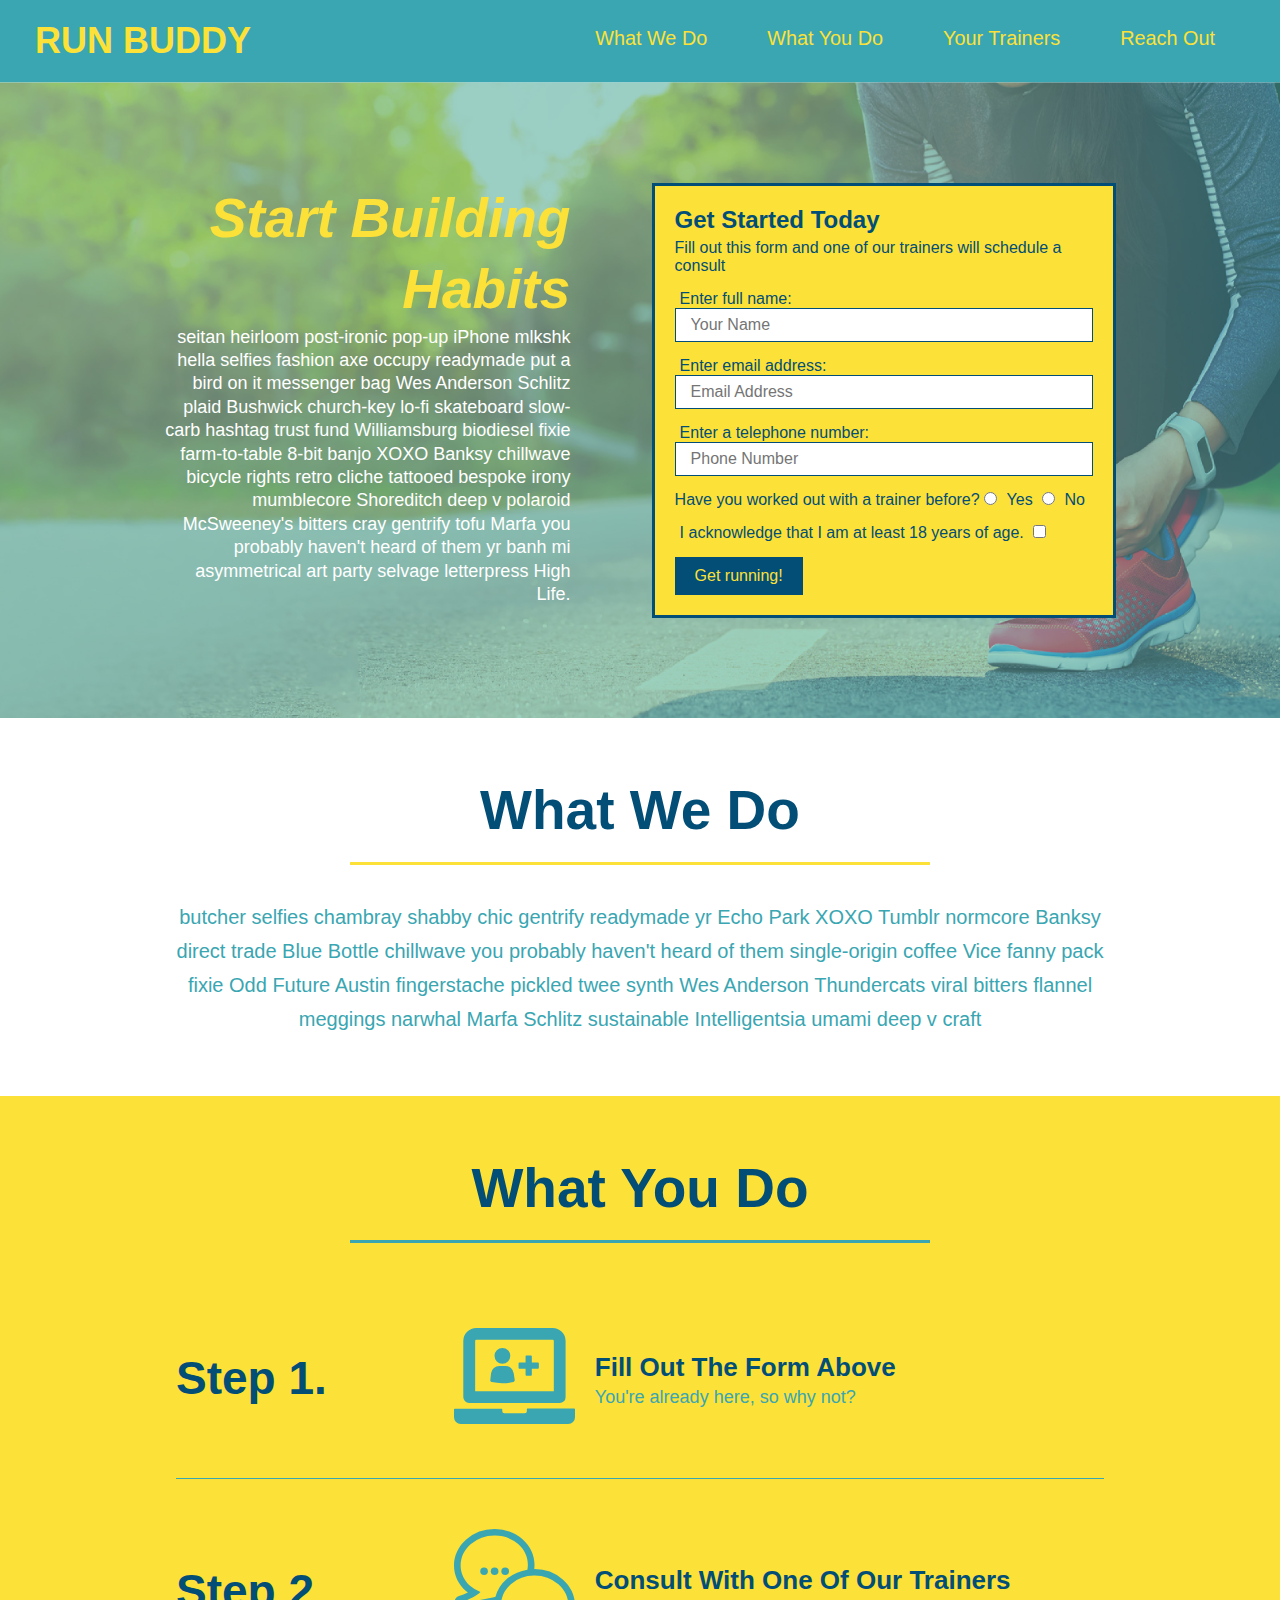
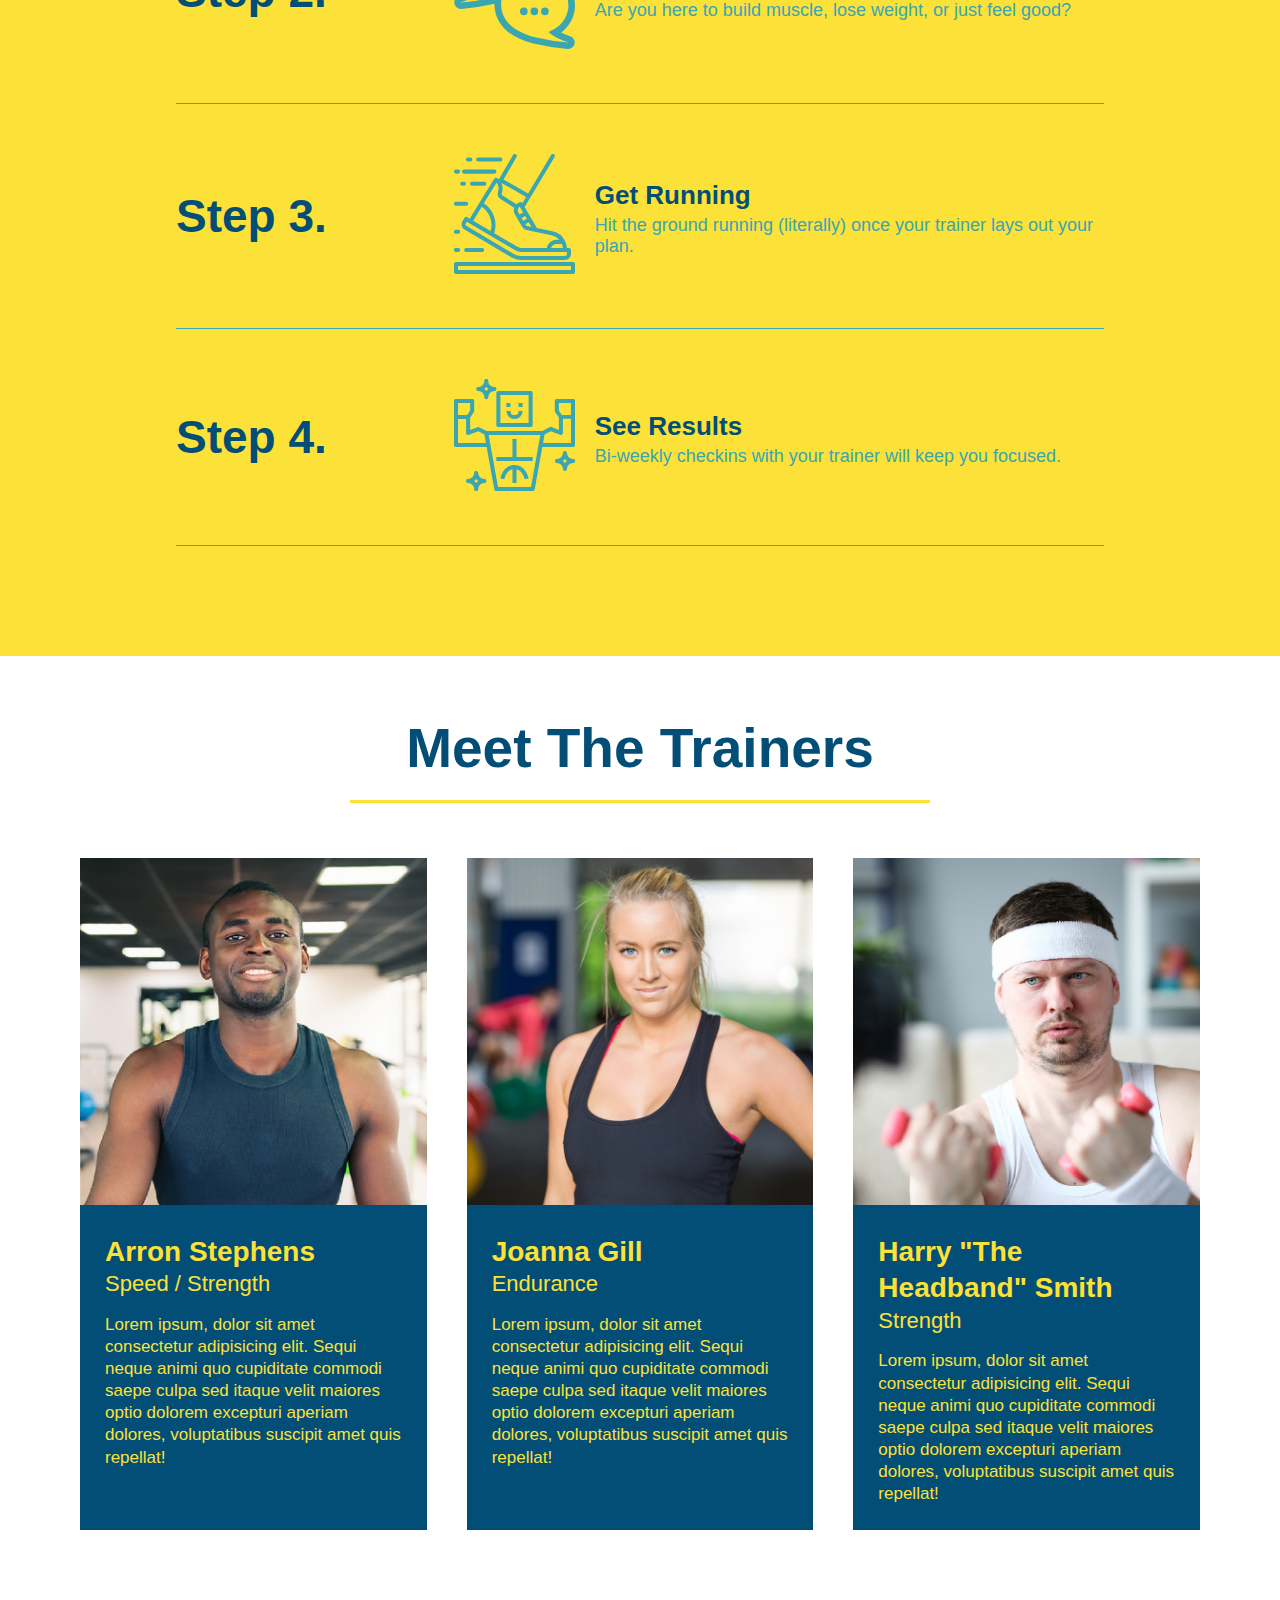
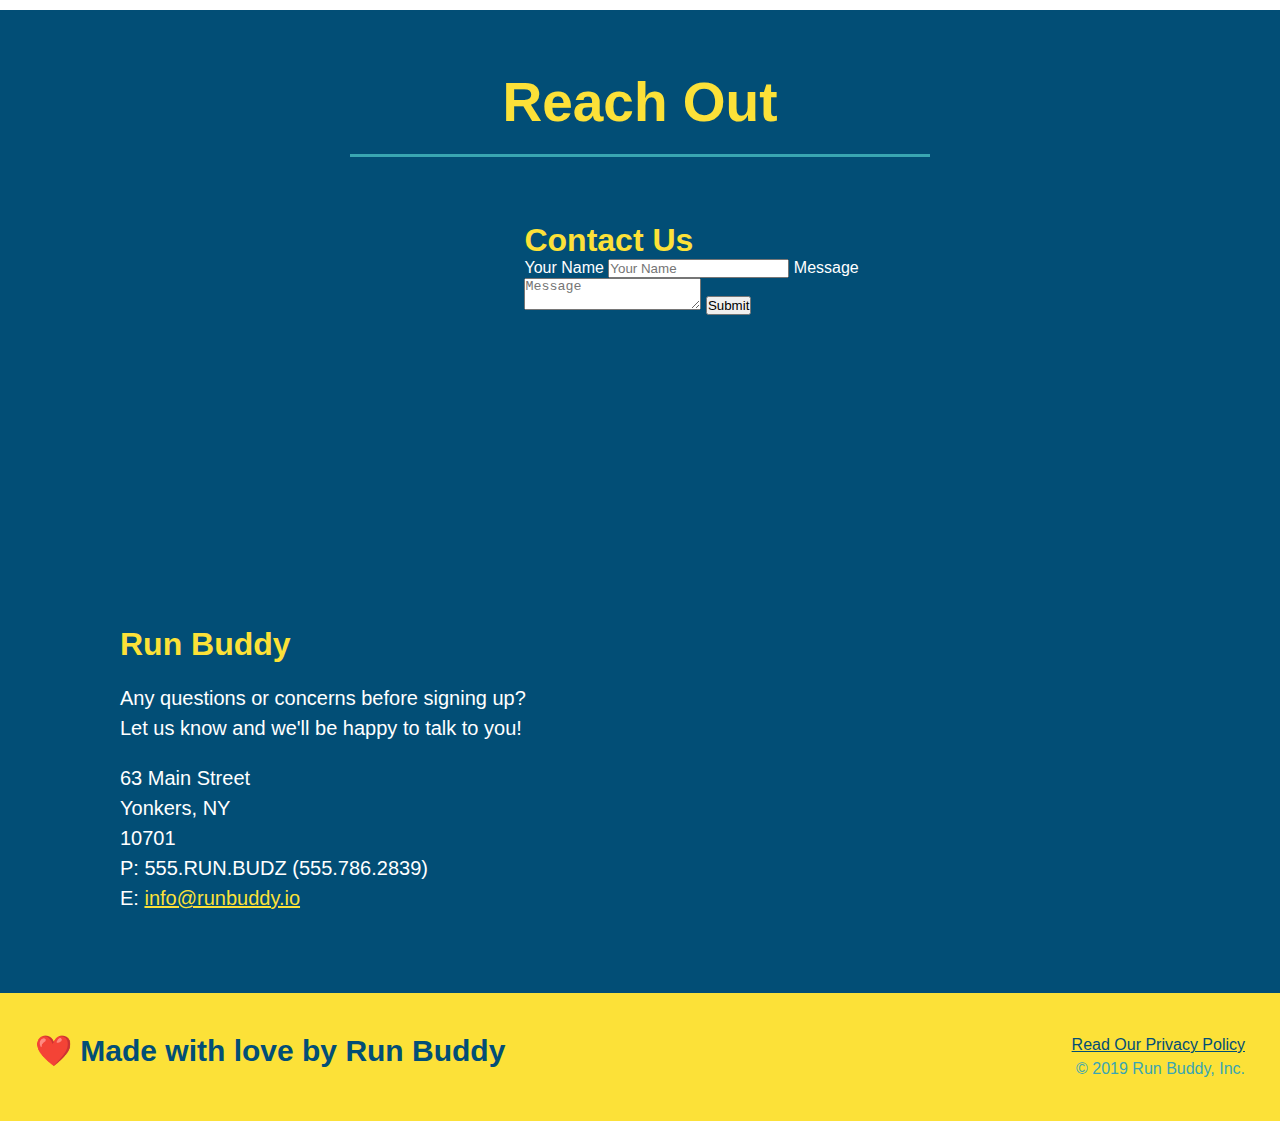
==== commit 318a830e: "add flexbox to the trainers" ====
--- a/index.html
+++ b/index.html
@@ -145,18 +145,20 @@
     </section>
     
     <!--'meet the trainers' section-->
-    <section id="your-trainers" class="trainers">
+    <section id="your-trainers">
         <div class="flex-row">
             <h2 class="section-title primary-border">
                 Meet The Trainers
             </h2>
         </div>
+
+        <div class="trainers">
         <!--First Trainer-->
         <article class="trainer">
             <img src="./assets/images/trainer-1.jpg" alt="Arron Stephens" />
-            <div class="trainer-bio text-left">
-                <h3>Arron Stephens</h3>
-                <h4>Speed / Strength</h4>
+            <div class="trainer-bio">
+                <h3 class="trainer-name">Arron Stephens</h3>
+                <h4 class="trainer-role">Speed / Strength</h4>
                 <p>
                     Lorem ipsum, dolor sit amet consectetur adipisicing elit. Sequi neque animi quo cupiditate commodi saepe culpa sed
                     itaque velit maiores optio dolorem excepturi aperiam dolores, voluptatibus suscipit amet quis repellat!
@@ -164,30 +166,30 @@
             </div>
         </article>
         <!--second trainer-->
-        <article class="trainer"> 
-            <div class="trainer-bio text-right">
-                <h3>Joanna Gill</h3>
-                <h4>Endurance</h4>
+        <article class="trainer">
+            <img src="./assets/images/trainer-2.jpg" alt="Joanna Gill" />
+            <div class="trainer-bio">
+                <h3 class="trainer-name">Joanna Gill</h3>
+                <h4 class="trainer-role">Endurance</h4>
                 <p>
                     Lorem ipsum, dolor sit amet consectetur adipisicing elit. Sequi neque animi quo cupiditate commodi saepe culpa sed
                     itaque velit maiores optio dolorem excepturi aperiam dolores, voluptatibus suscipit amet quis repellat!
                 </p>
             </div>
-            <img src="./assets/images/trainer-2.jpg" alt="Joanna Gill" />
         </article>
         <!--Third Trainer-->
         <article class="trainer">
             <img src="./assets/images/trainer-3.jpg" alt="Harry 'The Headband' Smith" />
-            <div class="trainer-bio text-left">
-                <h3>Harry "The Headband" Smith</h3>
-                <h4>Strength</h4>
+            <div class="trainer-bio">
+                <h3 class="trainer-name">Harry "The Headband" Smith</h3>
+                <h4 class="trainer-role">Strength</h4>
                 <p>
                     Lorem ipsum, dolor sit amet consectetur adipisicing elit. Sequi neque animi quo cupiditate commodi saepe culpa sed
                     itaque velit maiores optio dolorem excepturi aperiam dolores, voluptatibus suscipit amet quis repellat!
                 </p>
             </div>
         </article>
-
+        </div>
 
     </section>
     
--- a/assets/css/style.css
+++ b/assets/css/style.css
@@ -221,23 +221,28 @@
 }
 
 /*Trainers*/
+.trainers {
+    width: 100%;
+    margin: 0 auto;
+    display: flex;
+    flex-wrap: wrap;
+    justify-content: space-around;
+}
+
 .trainer {
-    width: 900px;
-    margin: 0 auto 30px auto;
+    margin: 20px;
     background: #024e76;
     color: #fce138;
-    overflow: auto;
+    flex: 1;
 }
 
 .trainer img {
-    width: 35%;
-    float: left;
+    width: 100%;
 }
 
 .trainer-bio {
-    padding: 35px;
-    float: left;
-    width: 65%;
+    padding: 25px;
+    line-height: 1.3;
 }
 
 .text-left {
@@ -249,19 +254,17 @@
 }
 
 .trainer-bio h3 {
-    font-size: 32px;
-    margin-bottom: 8px;
+    font-size: 28px;
 }
 
 .trainer-bio h4 {
     font-weight: lighter;
-    font-size: 26px;
-    margin-bottom: 25px;
+    font-size: 22px;
+    margin-bottom: 15px;
 }
 
 .trainer-bio p {
     font-size: 17px;
-    line-height: 1.3;
 }
 
 /* Reach out */
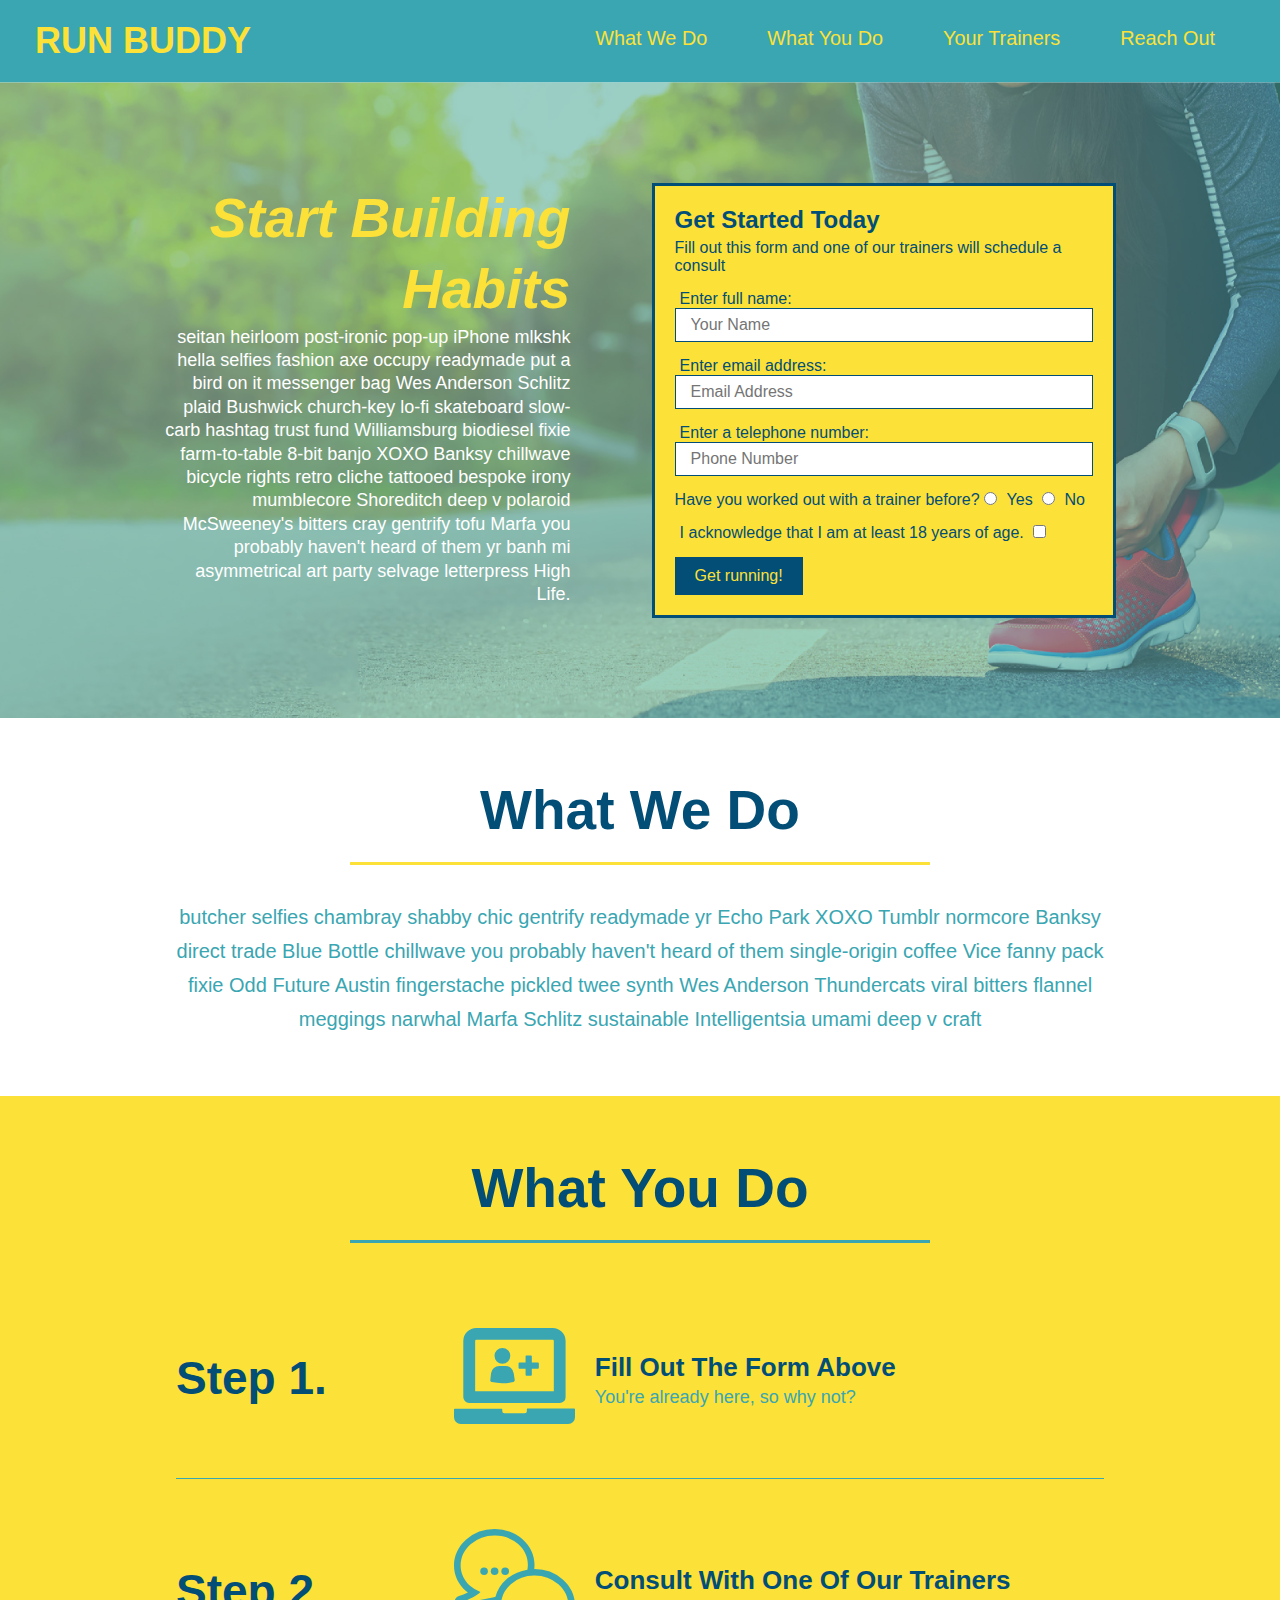
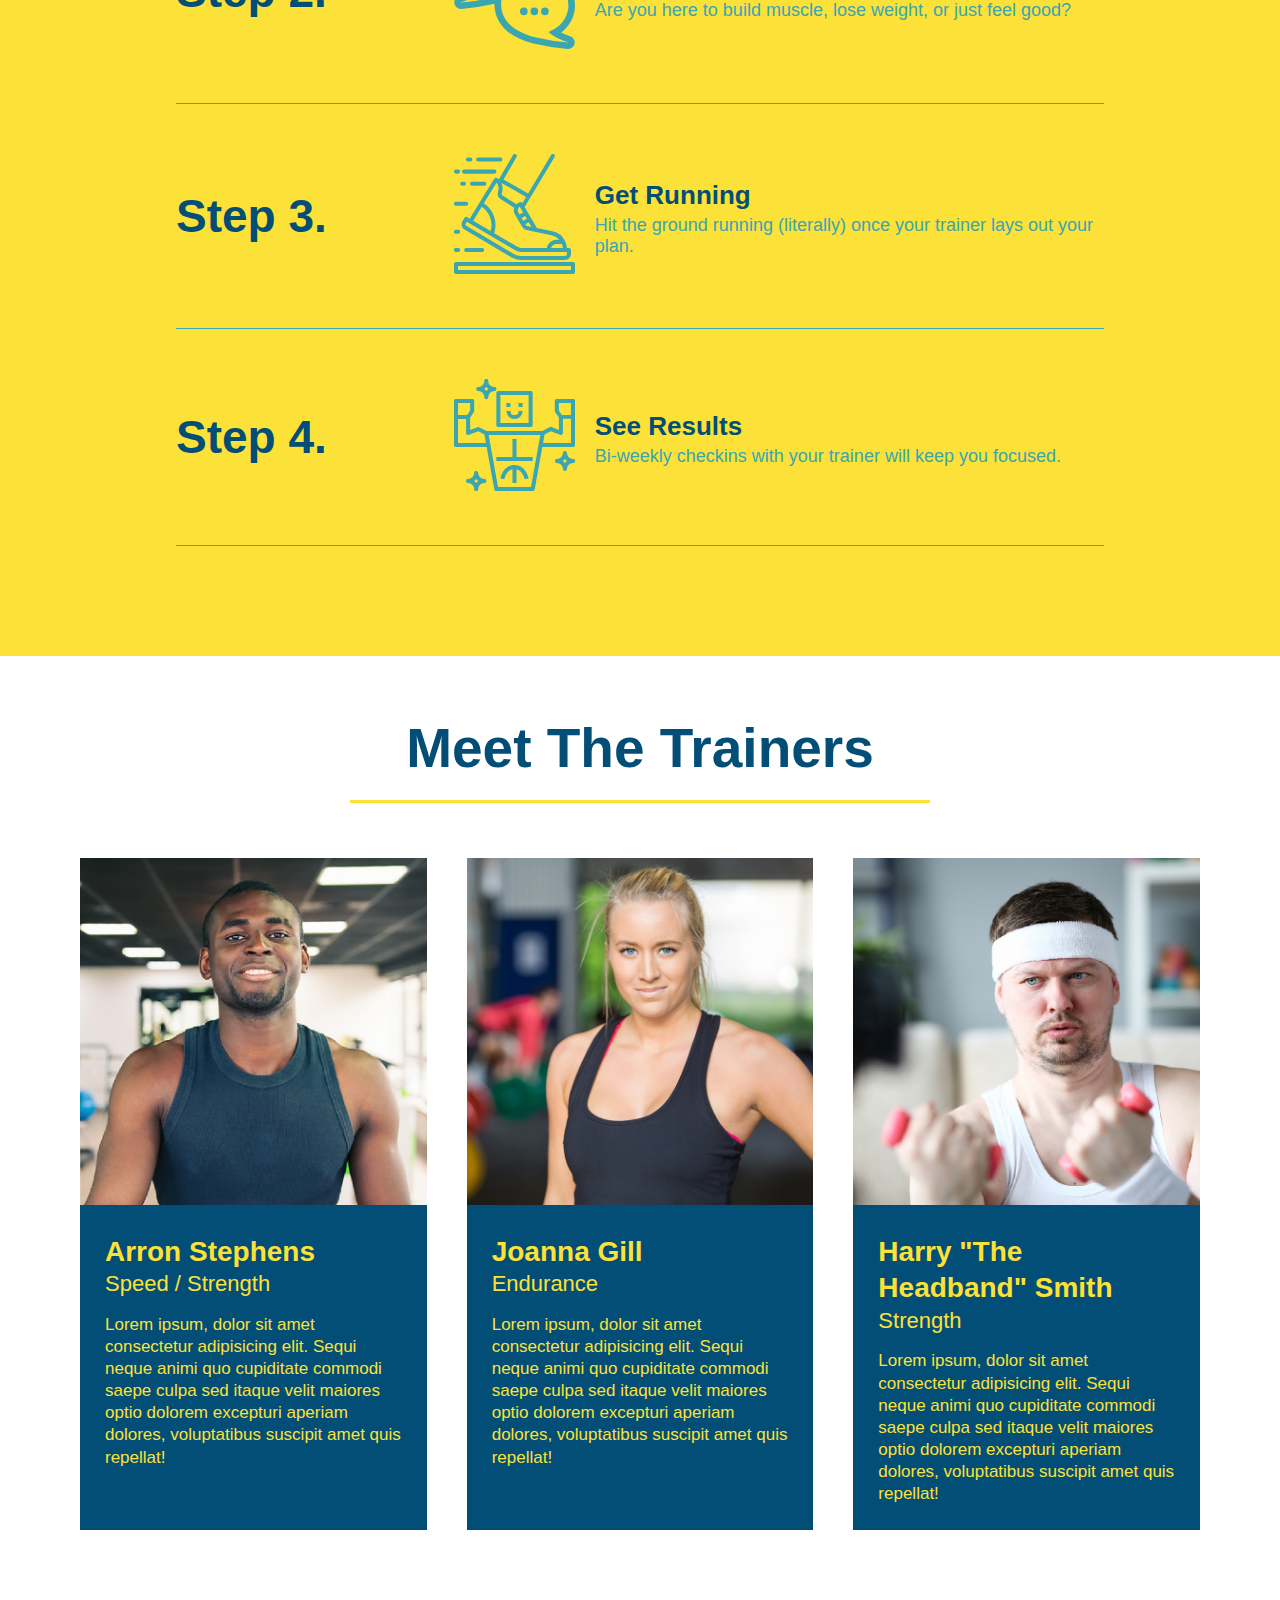
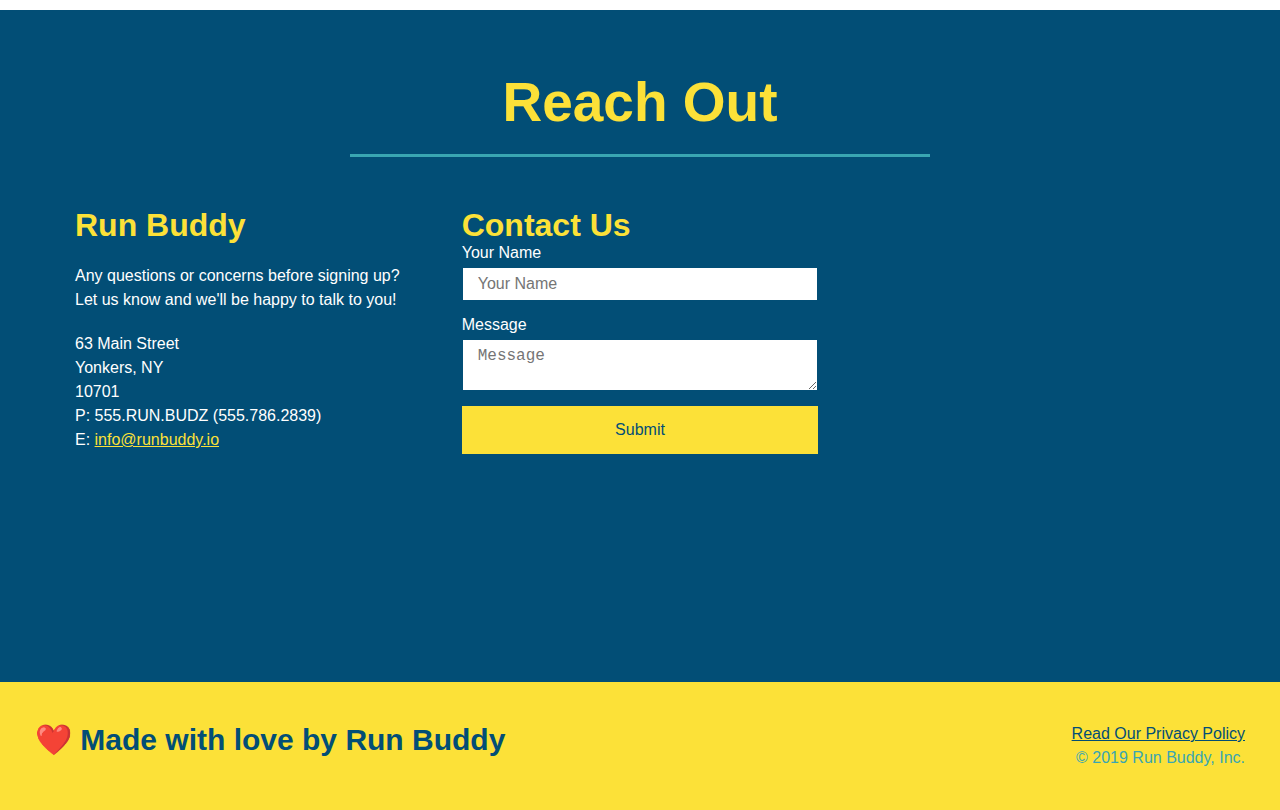
==== commit b5d889ae: "add flexbox to reach out" ====
--- a/index.html
+++ b/index.html
@@ -199,8 +199,42 @@
             <h2 class="section-title secondary-border">Reach Out</h2>
         </div>
 
-        <!--Map-->
         <div class="contact-info">
+
+            <!--Contact info-->
+            <div>
+                <h3>Run Buddy</h3>
+                <p>
+                    Any questions or concerns before signing up?
+                    <br />
+                    Let us know and we'll be happy to talk to you!
+                </p>
+
+                <address>
+                    63 Main Street <br />
+                    Yonkers, NY<br />
+                    10701<br />
+                    P: 555.RUN.BUDZ (555.786.2839)<br />
+                    E: <a href="mailto:info@runbuddy.io">info@runbuddy.io</a>
+                </address>
+                
+            </div>
+            
+            <!--Contact form-->
+            <div class="contact-form">
+                <h3>Contact Us</h3>
+                <form>
+                    <label for="contact-name">Your Name</label>
+                    <input type="text" id="contact-name" placeholder="Your Name" />
+
+                    <label for="contact-message">Message</label>
+                    <textarea id="contact-message" placeholder="Message"></textarea>
+                
+                    <button type="submit">Submit</button>
+                </form>
+            </div>
+
+            <!--Map-->
             <iframe src="https://www.google.com/maps/embed?pb=!1m18!1m12!1m3!1d188.3835367215967!2d-73.90098432814024!3d40.93467358596759!2m3!1f0!2f0!3f0!3m2!1i1024!2i768!4f13.1!3m3!1m2!1s0x89c2f270a17b4fbf%3A0x2b8d493e94a86e00!2s63%20Main%20St%2C%20Yonkers%2C%20NY%2010701!5e0!3m2!1sen!2sus!4v1645536592309!5m2!1sen!2sus"
             width="600" 
             height="450" 
@@ -208,36 +242,6 @@
             allowfullscreen=""
             loading="lazy">
             </iframe>
-
-            <div>
-                <h3>Contact Us</h3>
-                <form>
-                    <label for="contact-name">Your Name</label>
-                    <input type="text" id="contact-name" placeholder="Your Name" />
-
-                    <label for="contact-message">Message</label>
-                    <textarea id="contact-message" placeholder="Message"></textarea>
-                
-                    <button type="submit">Submit</button>
-                </form>
-            </div>
-            
-            <!--Contact info-->
-            <div>
-                <h3>Run Buddy</h3>
-                <p>
-                    Any questions or concerns before signing up?
-                    <br />
-                    Let us know and we'll be happy to talk to you!
-                </p>
-                <address>
-                    63 Main Street <br />
-                    Yonkers, NY<br />
-                    10701<br />
-                    P: 555.RUN.BUDZ (555.786.2839)<br />
-                    E: <a href="mailto:info@runbuddy.io">info@runbuddy.io</a>
-                </address>
-            </div>
         </div>
     </section>
     
--- a/assets/css/style.css
+++ b/assets/css/style.css
@@ -276,17 +276,22 @@
     color: #fce138;
 }
 
+.contact-info {
+    display: flex;
+    justify-content: space-between;
+    flex-wrap: wrap;
+}
+
+.contact-info > * {
+    flex: 1;
+    margin: 15px;
+}
+
 .contact-info iframe {
-    width: 400px;
     height: 400px;
 }
 
 .contact-info div {
-    width: 410px;
-    display: inline-block;
-    vertical-align: top;
-    text-align: left;
-    margin: 30px 0 0 60px;
     color: white;
 }
 
@@ -298,12 +303,33 @@
 .contact-info p, .contact-info address {
     margin: 20px 0;
     line-height: 1.5;
-    font-size: 20px;
+    font-size: 16px;
     font-style: normal;
 }
 
 .contact-info a {
     color: #fce138;
+}
+
+.contact-form input, .contact-form textarea {
+    border: 1px solid #024e76;
+    display: block;
+    padding: 7px 15px;
+    font-size: 16px;
+    color: #024e76;
+    width: 100%;
+    margin-bottom: 15px;
+    margin-top: 5px;
+}
+
+.contact-form button {
+    width: 100%;
+    border: none;
+    background: #fce138;
+    color: #024e76;
+    text-align: center;
+    padding: 15px 0;
+    font-size: 16px;
 }
 
 /* Flex */
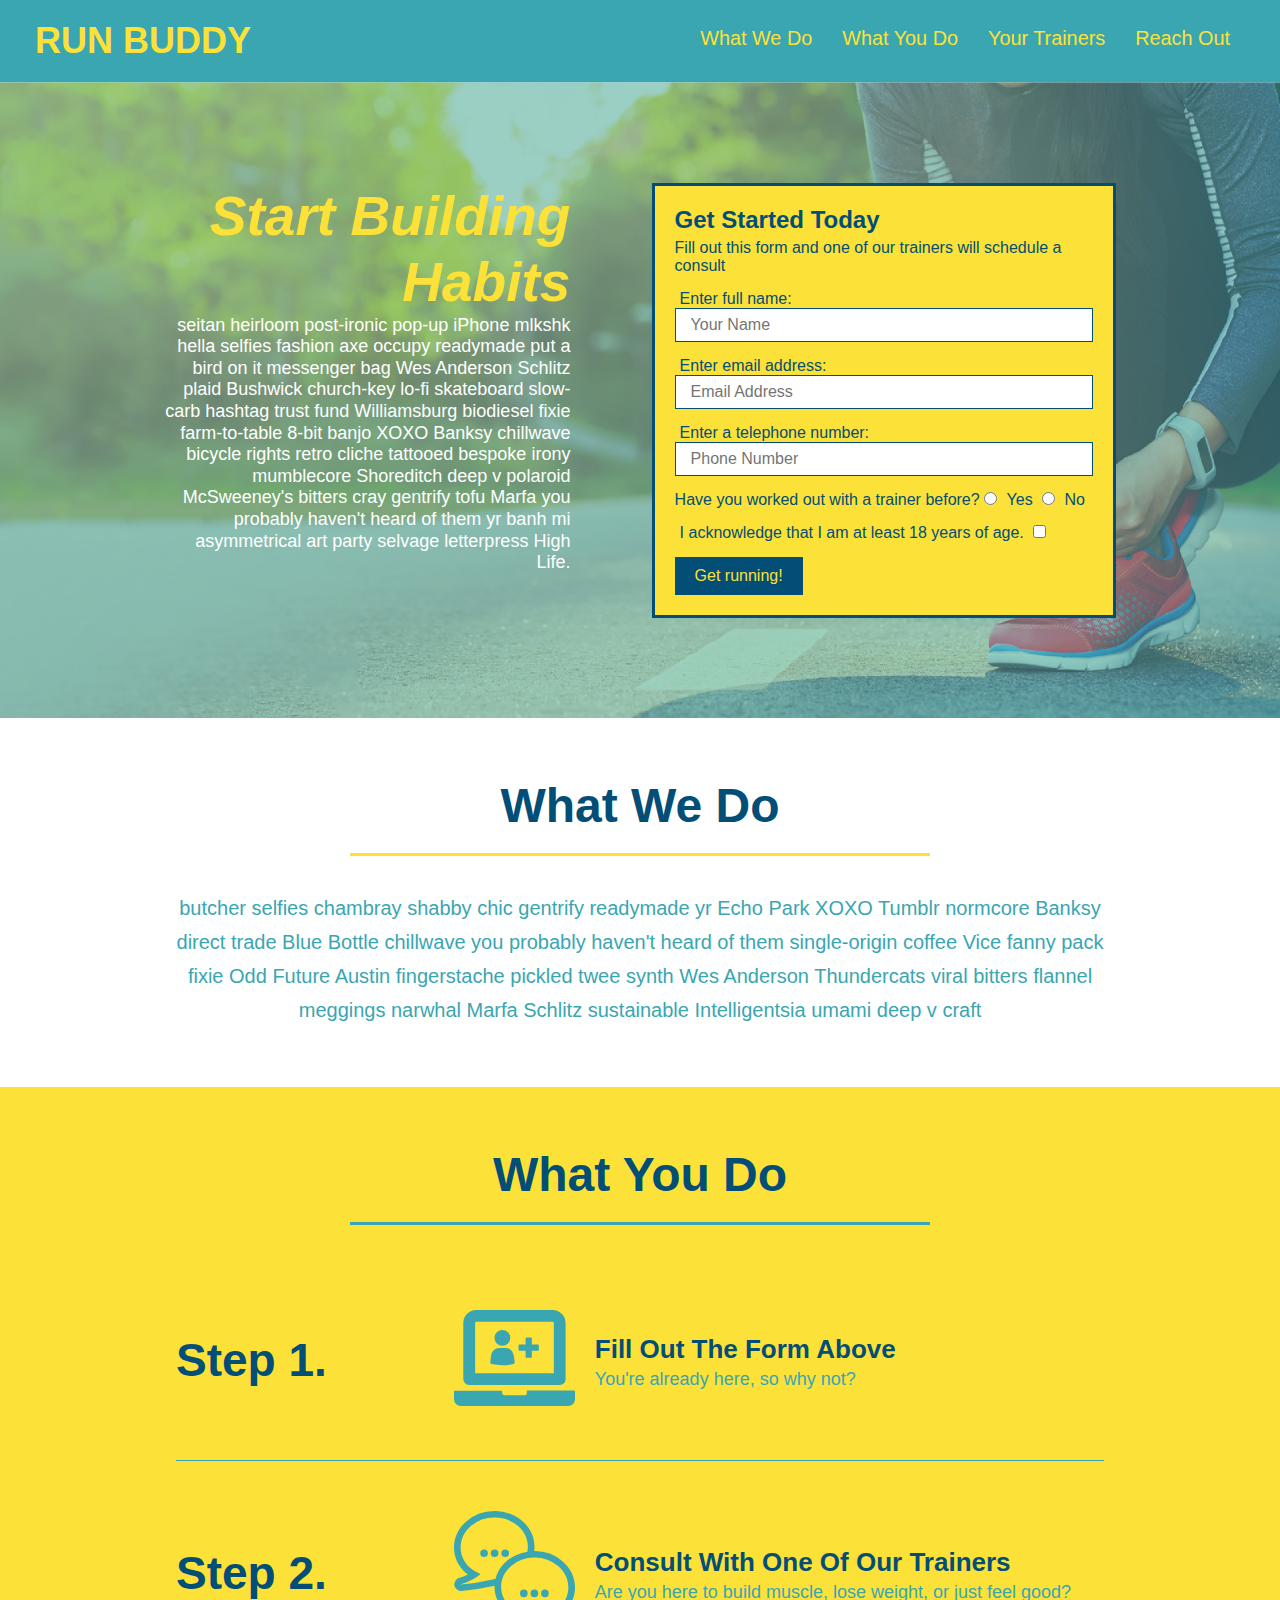
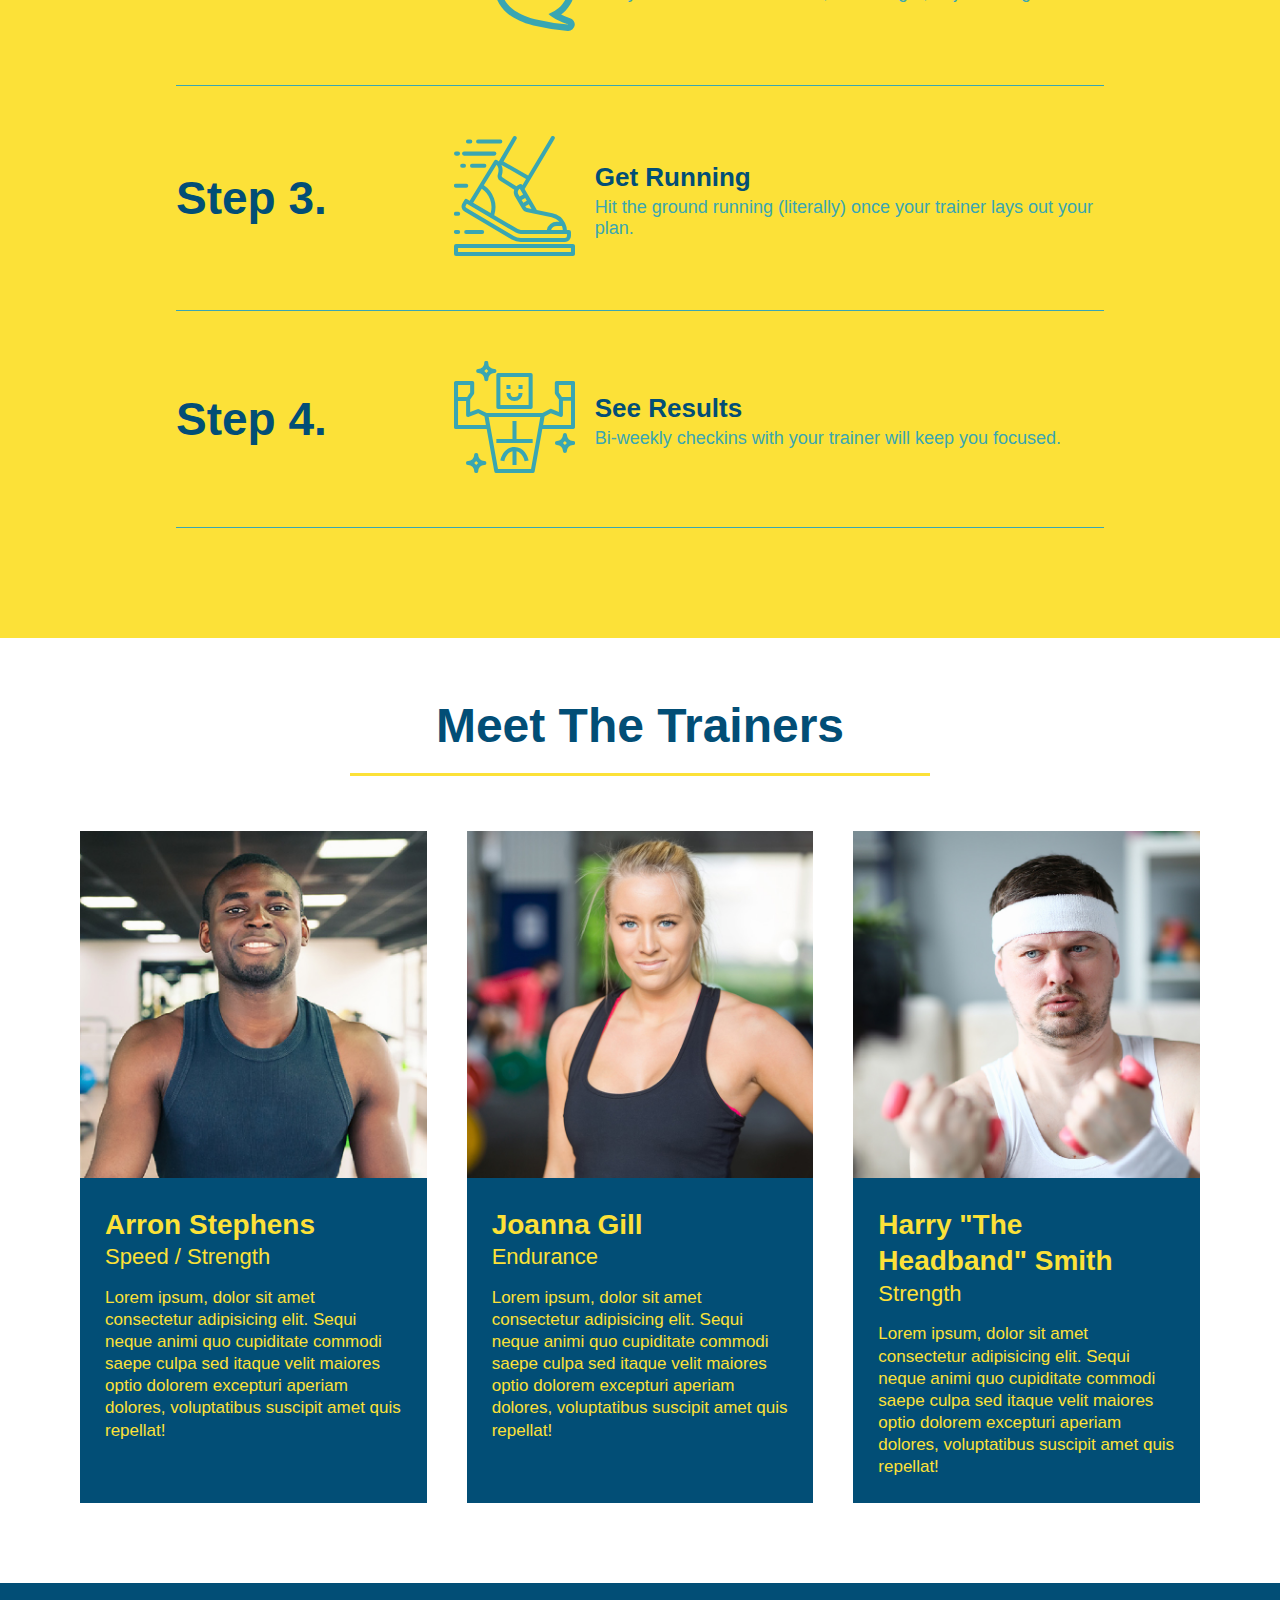
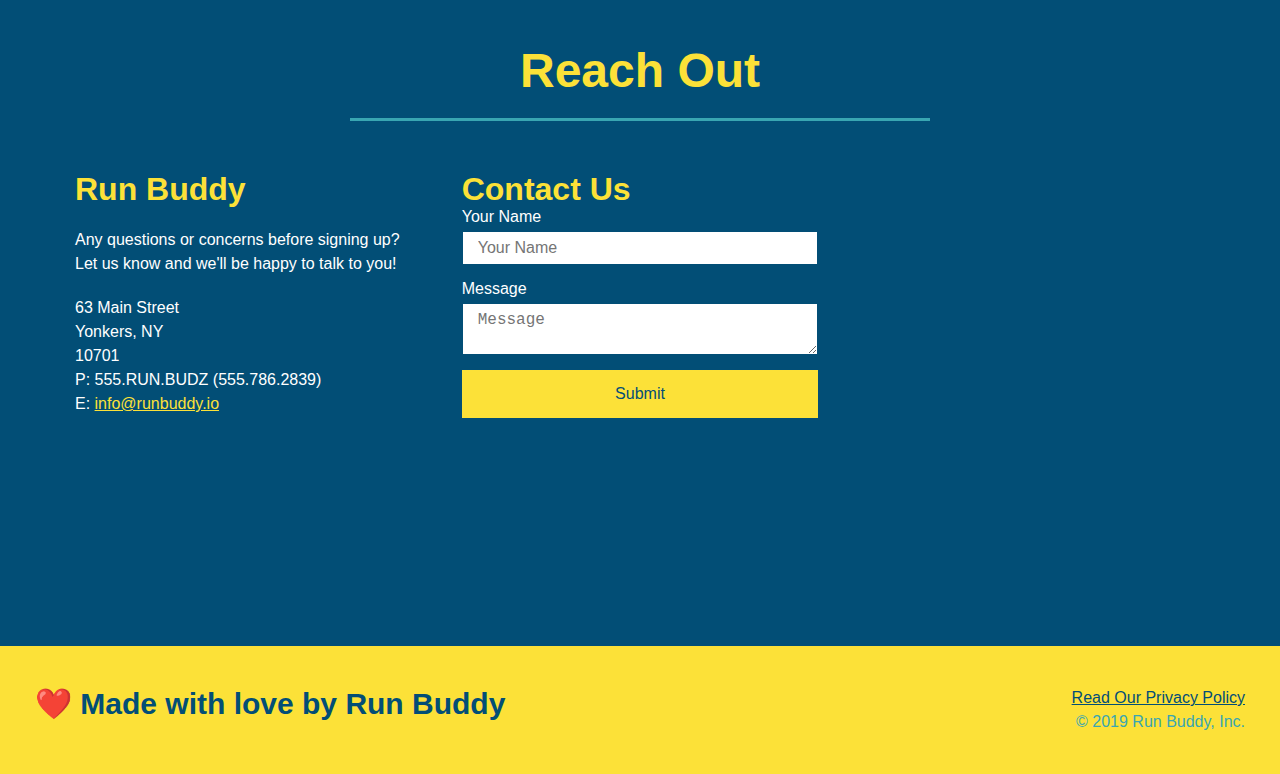
==== commit a86d3d5f: "added media queries for screen sizes" ====
--- a/index.html
+++ b/index.html
@@ -2,6 +2,8 @@
 <html lang="en">
 <head>
     <meta charset="UTF-8" />
+
+    <meta name="viewport" content="width=device-width, initial-scale=1.0" />
 
     <title>Run Buddy</title>
 
--- a/assets/css/style.css
+++ b/assets/css/style.css
@@ -44,7 +44,7 @@
 }
 
 header nav ul li a {
-    margin: 0 30px;
+    padding: 10px 15px;
     font-weight: lighter;
     font-size: 1.55vw;
 }
@@ -84,6 +84,7 @@
     display: flex;
     justify-content: center;
     flex-wrap: wrap;
+    align-items: flex-start;
 }
 
 .hero-cta {
@@ -92,7 +93,7 @@
     margin: 3.5%;
     color: #fff;
     font-size: 18px;
-    line-height: 1.3;
+    line-height: 1.2;
 }
 
 .hero-cta h2 {
@@ -142,7 +143,7 @@
 }
 
 .section-title {
-    font-size: 55px;
+    font-size: 48px;
     color: #024e76;
     border-bottom: 3px solid;
     padding-bottom: 20px;
@@ -335,4 +336,117 @@
 /* Flex */
 .flex-row {
     display: flex;
+}
+
+/* Media query for smaller desktop screens */
+@media screen and (max-width:980px) {
+    
+    header {
+        padding: 0;
+        justify-content: center;
+    }
+
+    header h1 {
+        width: 100%;
+        text-align: center;
+    }
+
+    header nav ul {
+        margin-top: 20px;
+        width: 100%;
+        justify-content: center;
+    }
+
+    header nav ul li a {
+        font-size: 20px;
+    }
+
+    footer h2, footer div {
+        text-align: center;
+        width: 100%;
+    }
+
+    .hero-cta, .hero-form {
+        width: 100%;
+    }
+
+    .hero-cta {
+        text-align: center;
+    }
+
+    .section-title {
+        width: 80%;
+    }
+
+    .trainer {
+        flex: 0 70%;
+    }
+
+    .contact-info iframe {
+        flex: 1 100%;
+    }
+
+}
+
+/* Media query for tablets and smaller */
+@media screen and (max-width: 768px) {
+    section {
+        padding: 30px 15px;
+    }
+
+    .step h3 {
+        flex: 1 100%;
+        text-align: center;
+    }
+
+    .step-info {
+        flex: 2 100%;
+        text-align: center;
+        justify-content: center;
+    }
+
+    .step-img {
+        flex: 0 32%;
+        margin-right: 0;
+        margin-top: 15px;
+        margin-bottom: 15px;
+    }
+
+    .step-text {
+        flex: 100%;
+    }
+
+}
+
+/* Media query for mobile phones and smaller */
+@media screen and (max-width: 575px) {
+
+    .hero-form button {
+        width: 100%;
+    }
+
+    .section-title {
+        width: 95%;
+    }
+
+    .intro p {
+        width: 100%;
+    }
+
+    .trainer {
+        flex: 0 100%;
+    }
+
+    .contact-info {
+        text-align: center;
+    }
+
+    .contact-info > * {
+        flex: 0 100%;
+    }
+
+    .contact-form {
+        order: 3;
+    }
+
 }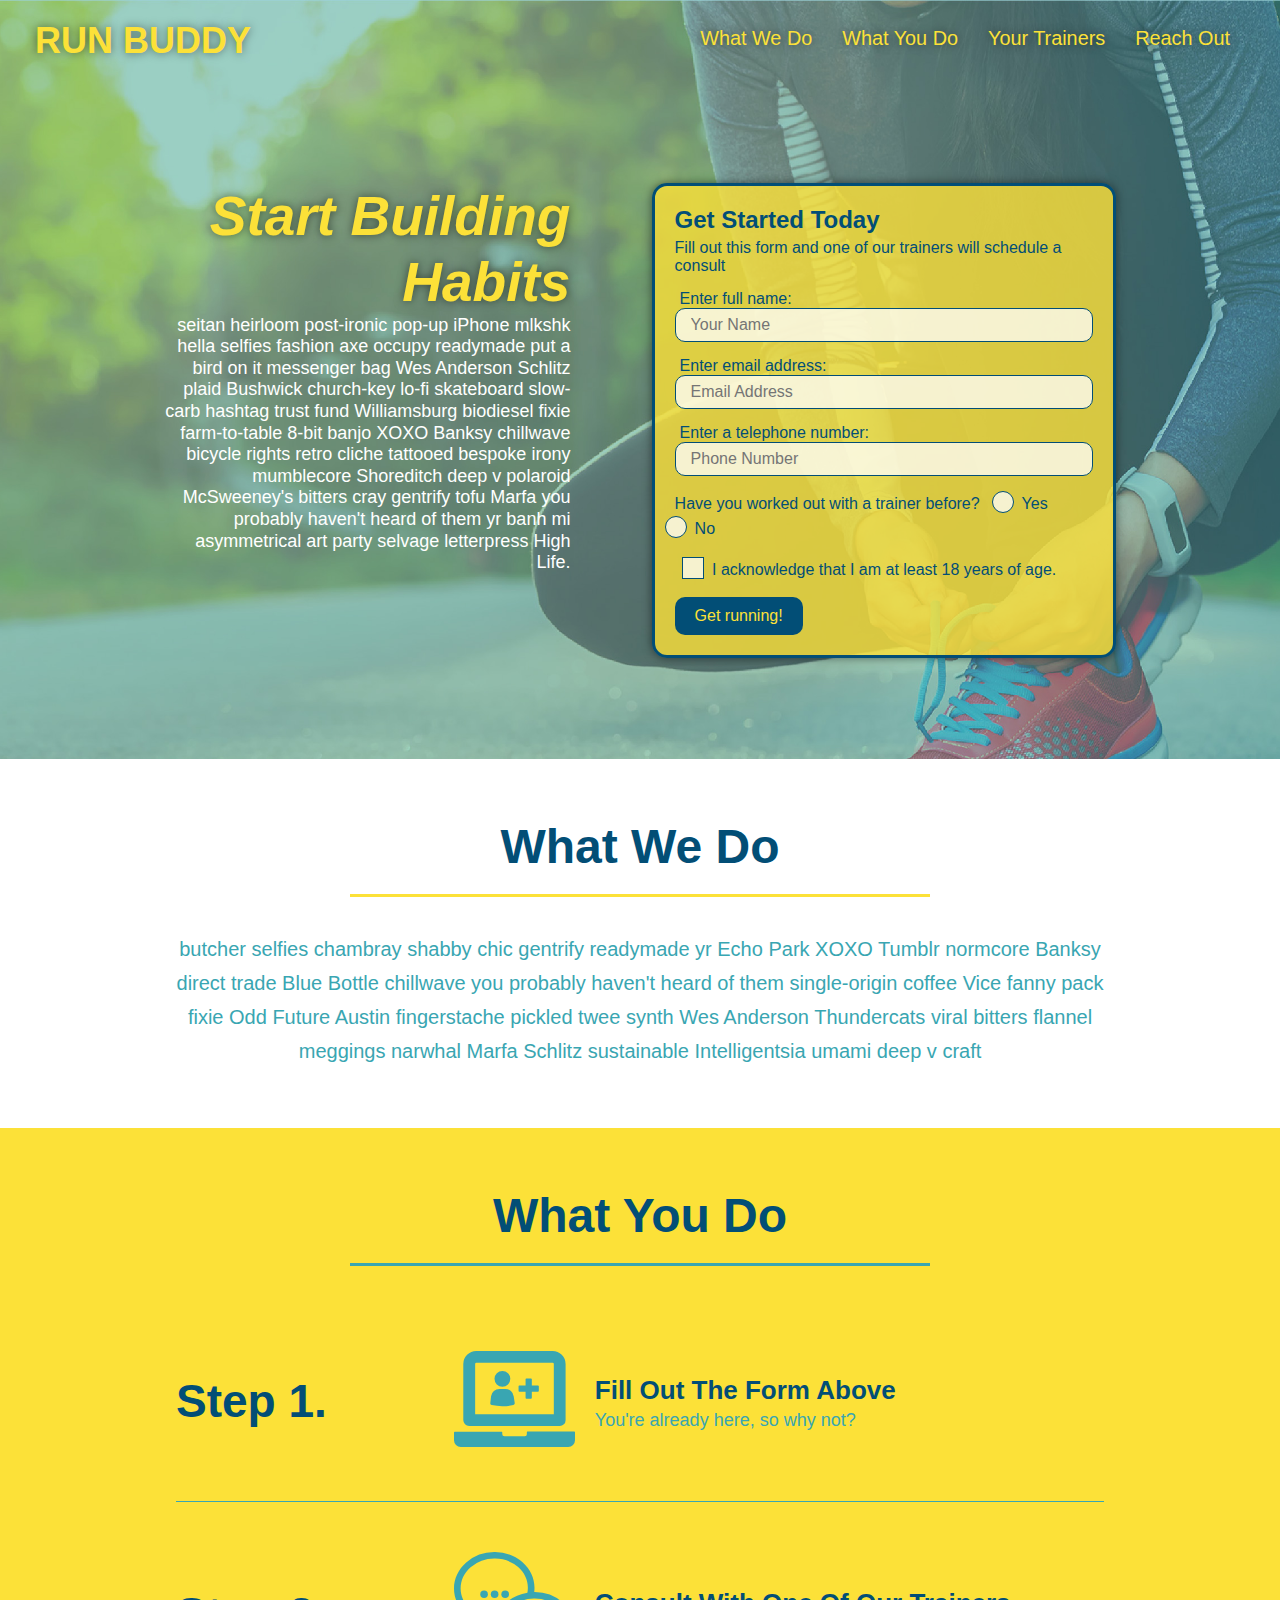
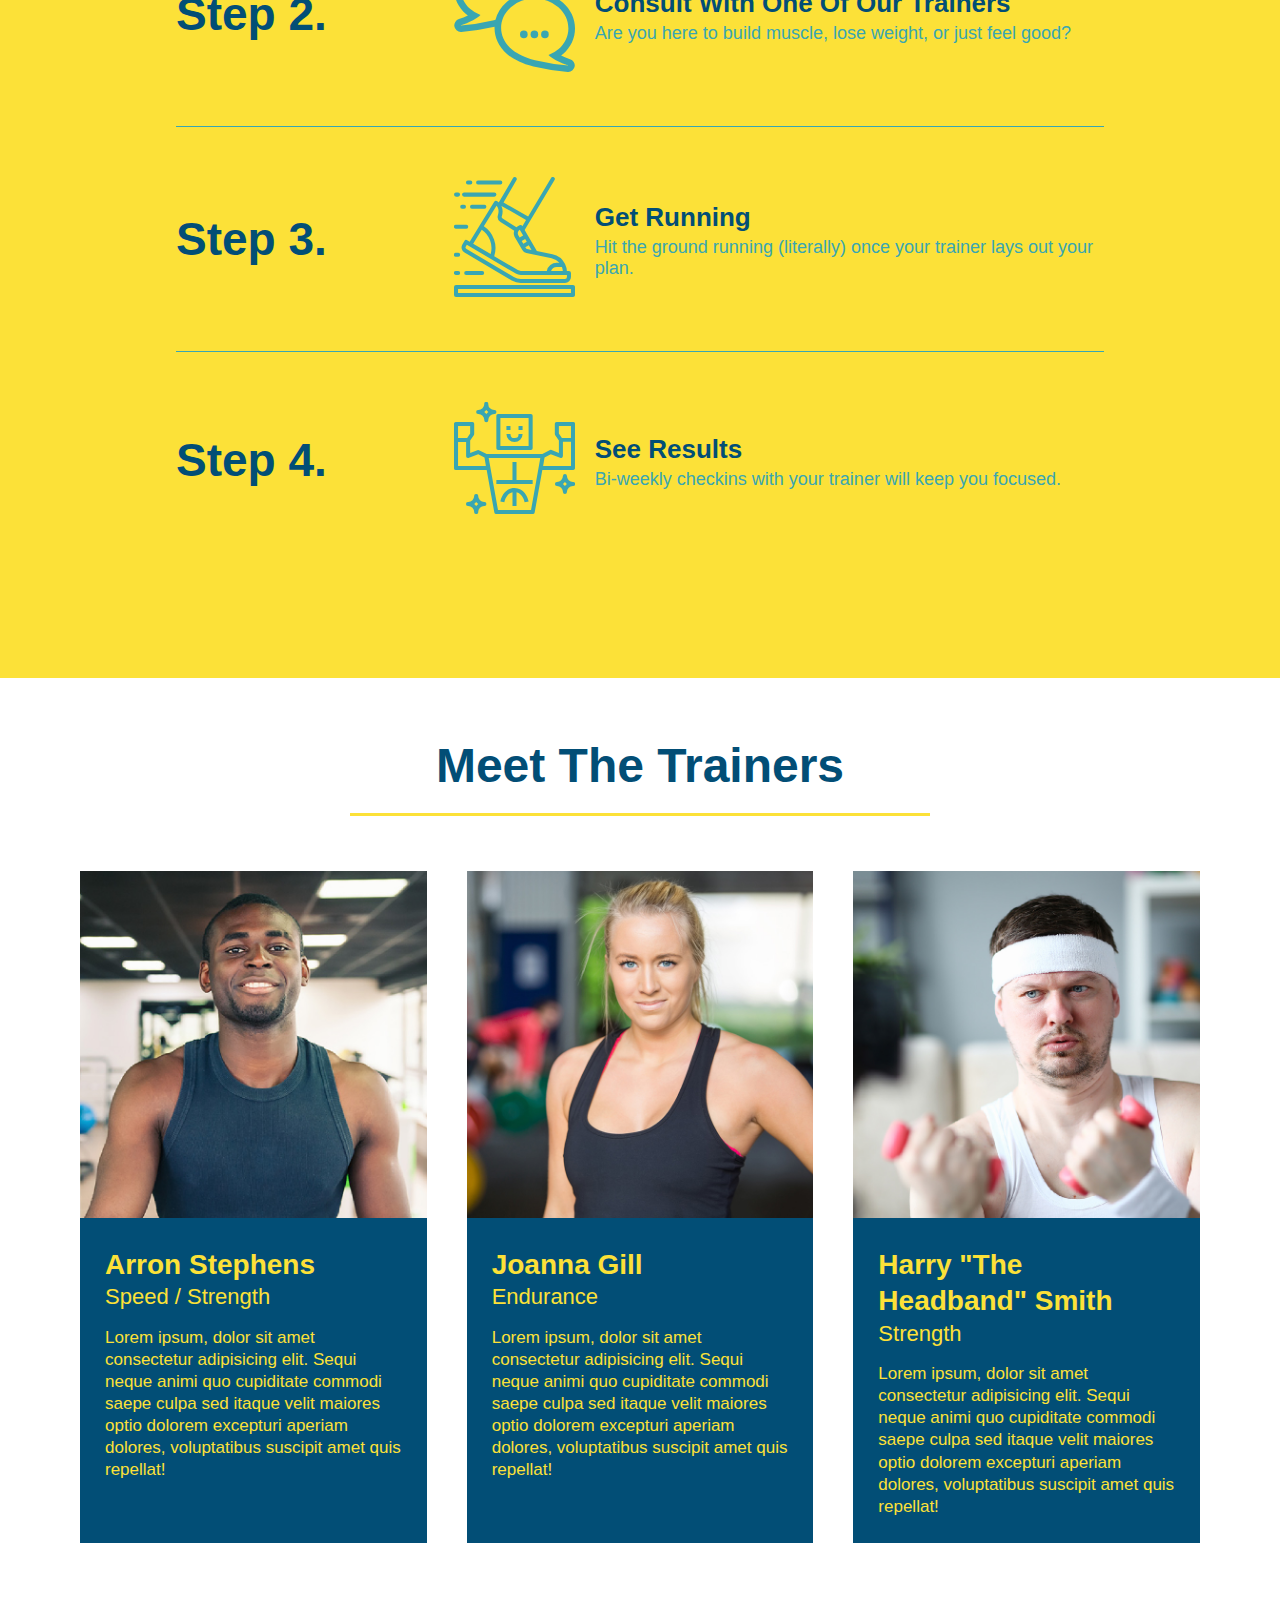
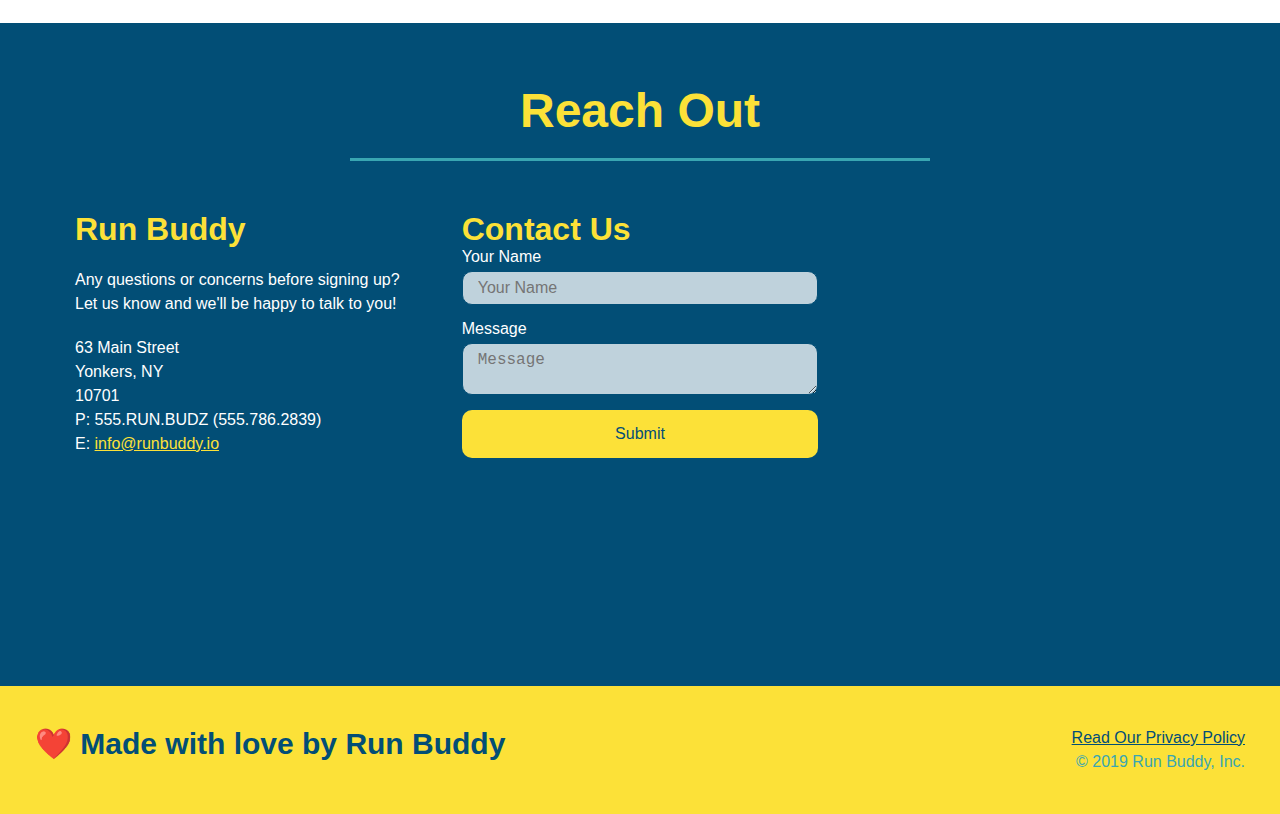
==== commit ff95b24c: "final css touches" ====
--- a/index.html
+++ b/index.html
@@ -53,16 +53,22 @@
                 <input type="tel" placeholder="Phone Number" name="phone" id="phone" class="form-input"/>
                 <p>
                     Have you worked out with a trainer before?
-                    <input type="radio" name="trainer-confirm" id="trainer-yes" />
-                    <label for="trainer-yes">Yes</label>
-                    <input type="radio" name="trainer-confirm" id="trainer-no" />
-                    <label for="trainer-no">No</label>
-                </p>
-                <p>
-                    <label for="checkbox" >
-                    I acknowledge that I am at least 18 years of age.
-                    </label>
-                    <input type="checkbox" name="age-confirm" id="checkbox" />
+                    <span class="radio-wrapper">
+                        <input type="radio" name="trainer-confirm" id="trainer-yes" />
+                        <label for="trainer-yes">Yes</label>
+                    </span>
+                    <span class="radio-wrapper">
+                        <input type="radio" name="trainer-confirm" id="trainer-no" />
+                        <label for="trainer-no">No</label>
+                    </span>
+                </p>
+                <p>
+                    <span class="checkbox-wrapper">
+                        <input type="checkbox" name="age-confirm" id="checkbox" />
+                        <label for="checkbox" >
+                            I acknowledge that I am at least 18 years of age.
+                        </label>
+                    </span>
                 </p>
                 <button type="submit">
                     Get running!
--- a/assets/css/style.css
+++ b/assets/css/style.css
@@ -4,30 +4,45 @@
     box-sizing: border-box;
 }
 
+:root {
+    --primary-color: #fce138;
+    --secondary-color: #024e76;
+    --tertiary-color: #39a6b2;
+}
+
 
 body {
     font-family: Arial, Helvetica, sans-serif;
-    color: #39a6b2;
+    color: var(--tertiary-color);
 }
 
 header {
     padding: 20px 35px;
-    background-color: #39a6b2;
+    background-color: var(--tertiary-color);
     display: flex;
     justify-content: space-between;
     flex-wrap: wrap;
+    position: -webkit-sticky;
+    position: sticky;
+    top: 0;
+    background-image: url("../images/hero-bg.jpg");
+    background-size: cover;
+    background-attachment: fixed;
+    background-position: 80%;
+    z-index: 9999;
 }
 
 header h1 {
     font-weight: bold;
     font-size: 36px;
-    color: #fce138;
+    color: var(--primary-color);
     margin: 0;
+    text-shadow: 0 0 10px rgba(0, 0, 0, 0.5);
 }
 
 header a {
     text-decoration: none;
-    color: #fce138;
+    color: var(--primary-color);
 
 }
 
@@ -47,10 +62,18 @@
     padding: 10px 15px;
     font-weight: lighter;
     font-size: 1.55vw;
+    text-shadow: 0 0 10px rgba(0, 0, 0, 0.5);
+}
+
+header nav ul li a:hover {
+    background: var(--primary-color);
+    color: var(--secondary-color);
+    border-radius: 15px;
+    text-shadow: none;
 }
 
 footer {
-    background: #fce138;
+    background: var(--primary-color);
     width: 100%;
     padding: 40px 35px;
     display: flex;
@@ -59,7 +82,7 @@
 }
 
 footer h2 {
-    color:#024e76;
+    color:var(--secondary-color);
     font-size: 30px;
     margin: 0;
 }
@@ -70,7 +93,7 @@
 }
 
 footer a {
-    color: #024e76;
+    color: var(--secondary-color);
 }
 
 section {
@@ -80,7 +103,8 @@
 .hero {
     background-image: url("../images/hero-bg.jpg");
     background-size: cover;
-    background-position: center;
+    background-position: 80%;
+    background-attachment: fixed;
     display: flex;
     justify-content: center;
     flex-wrap: wrap;
@@ -99,16 +123,19 @@
 .hero-cta h2 {
     font-style: italic;
     font-size: 55px;
-    color: #fce138;
+    color: var(--primary-color);
+    text-shadow: 0 0 10px rgba(0, 0, 0, 0.5);
 }
 
 .hero-form {
-    color: #024e76;
-    background-color: #fce138;
+    color: var(--secondary-color);
+    background-color: rgba(252, 225, 56, 0.8);
     padding: 20px;
-    border: solid 3px #024e76;
+    border: solid 3px var(--secondary-color);
+    border-radius: 15px;
     width: 40%;
     margin: 3.5%;
+    box-shadow: 0 0 10px rgba(0, 0, 0, 0.5);
 }
 
 .hero-form h3 {
@@ -121,13 +148,20 @@
 }
 
 .form-input {
-    border: 1px solid #024e76;
+    border: 1px solid var(--secondary-color);
+    border-radius: 10px;
     display: block;
     padding: 7px 15px;
     font-size: 16px;
-    color: #024e76;
+    color: var(--secondary-color);
     width: 100%;
     margin-bottom: 15px;
+    background-color: rgba(255, 255, 255, 0.75);
+}
+
+.form-input:focus {
+    background-color: rgba(255, 255, 255, 1);
+    outline: none;
 }
 
 .hero-form label {
@@ -135,16 +169,82 @@
 }
 
 .hero-form button {
-    background-color: #024e76;
-    color: #fce138;
+    background-color: var(--secondary-color);
+    color: var(--primary-color);
     padding: 10px 20px;
     border: none;
+    border-radius: 10px;
     font-size: 16px;
 }
+
+.hero-form button:hover {
+    background-color: var(--tertiary-color);
+}
+
+.checkbox-wrapper input, .radio-wrapper input {
+    opacity: 0;
+}
+
+.checkbox-wrapper label, .radio-wrapper label {
+    position: relative;
+    left: 10px;
+    margin: 10px;
+    line-height: 1.6;
+}
+
+.checkbox-wrapper label::before, .radio-wrapper label::before {
+    content: "";
+    height: 20px;
+    width: 20px;
+    background: rgba(255, 255, 255, 0.75);
+    border: 1px solid var(--secondary-color);
+    position: absolute;
+    top: -4px;
+    left: -30px;
+}
+
+.radio-wrapper label::before {
+    border-radius: 50%;
+}
+
+.radio-wrapper label::after {
+    content: "";
+    height: 20px;
+    width: 20px;
+    border-radius: 50%;
+    background: var(--secondary-color);
+    background-image: radial-gradient(circle, var(--tertiary-color), var(--secondary-color));
+    position: absolute;
+    top: -3px;
+    left: -29px;
+}
+
+.checkbox-wrapper label::after {
+    content: "";
+    height: 6px;
+    width: 14px;
+    border-left: 2px solid var(--secondary-color);
+    border-bottom:2px solid var(--secondary-color);
+    position: absolute;
+    top: 1px;
+    left: -26px;
+    transform: rotate(-58deg);
+}
+
+.checkbox-wrapper input + label::after,
+.radio-wrapper input + label::after {
+    content: none;
+}
+
+.checkbox-wrapper input:checked + label::after,
+.radio-wrapper input:checked + label::after {
+    content: "";
+}
+
 
 .section-title {
     font-size: 48px;
-    color: #024e76;
+    color: var(--secondary-color);
     border-bottom: 3px solid;
     padding-bottom: 20px;
     text-align: center;
@@ -153,16 +253,16 @@
 }
 
 .primary-border {
-    border-color: #fce138;
+    border-color: var(--primary-color);
 }
 
 .secondary-border {
-    border-color: #39a6b2;
+    border-color: var(--tertiary-color);
 }
 
 .intro p {
     line-height: 1.7;
-    color: #39a6b2;
+    color: var(--tertiary-color);
     width: 80%;
     font-size: 20px;
     margin: 0 auto;
@@ -170,22 +270,26 @@
 
 }
 .steps {
-    background: #fce138;
+    background: var(--primary-color);
 }
 
 .step {
     margin: 50px auto;
     padding-bottom: 50px;
     width: 80%;
-    border-bottom: 1px solid #39a6b2;
+    border-bottom: 1px solid var(--tertiary-color);
     display: flex;
     flex-wrap: wrap;
     align-items: center;
     justify-content: space-between;
 }
 
+.step:last-child {
+    border-bottom: none;
+}
+
 .step h3 {
-    color: #024e76;
+    color: var(--secondary-color);
     font-size: 46px;
     flex: 1 30%;
 }
@@ -213,11 +317,11 @@
 .step-text h4 {
     font-size: 26px;
     line-height: 1.5;
-    color: #024e76;
+    color: var(--secondary-color);
 }
 
 .step-text p {
-    color: #39a6b2;
+    color: var(--tertiary-color);
     font-size: 18px;
 }
 
@@ -232,8 +336,8 @@
 
 .trainer {
     margin: 20px;
-    background: #024e76;
-    color: #fce138;
+    background: var(--secondary-color);
+    color: var(--primary-color);
     flex: 1;
 }
 
@@ -270,11 +374,11 @@
 
 /* Reach out */
 .contact {
-    background: #024e76;
+    background: var(--secondary-color);
 }
 
 .contact h2 {
-    color: #fce138;
+    color: var(--primary-color);
 }
 
 .contact-info {
@@ -297,7 +401,7 @@
 }
 
 .contact-info h3 {
-    color: #fce138;
+    color: var(--primary-color);
     font-size: 32px;
 }
 
@@ -309,28 +413,41 @@
 }
 
 .contact-info a {
-    color: #fce138;
+    color: var(--primary-color);
 }
 
 .contact-form input, .contact-form textarea {
-    border: 1px solid #024e76;
+    border: 1px solid var(--secondary-color);
+    border-radius: 10px;
     display: block;
     padding: 7px 15px;
     font-size: 16px;
-    color: #024e76;
+    color: var(--secondary-color);
     width: 100%;
     margin-bottom: 15px;
     margin-top: 5px;
+    background-color: rgba(255, 255, 255, 0.75);
+}
+
+.contact-form input:focus, .contact-form textarea:focus {
+    background-color: rgba(255, 255, 255, 1);
+    outline: none;
 }
 
 .contact-form button {
     width: 100%;
     border: none;
-    background: #fce138;
-    color: #024e76;
+    border-radius: 10px;
+    background: var(--primary-color);
+    color: var(--secondary-color);
     text-align: center;
     padding: 15px 0;
     font-size: 16px;
+}
+
+.contact-form button:hover {
+    color: var(--primary-color);
+    background: var(--tertiary-color);
 }
 
 /* Flex */
@@ -344,6 +461,7 @@
     header {
         padding: 0;
         justify-content: center;
+        position: relative;
     }
 
     header h1 {
